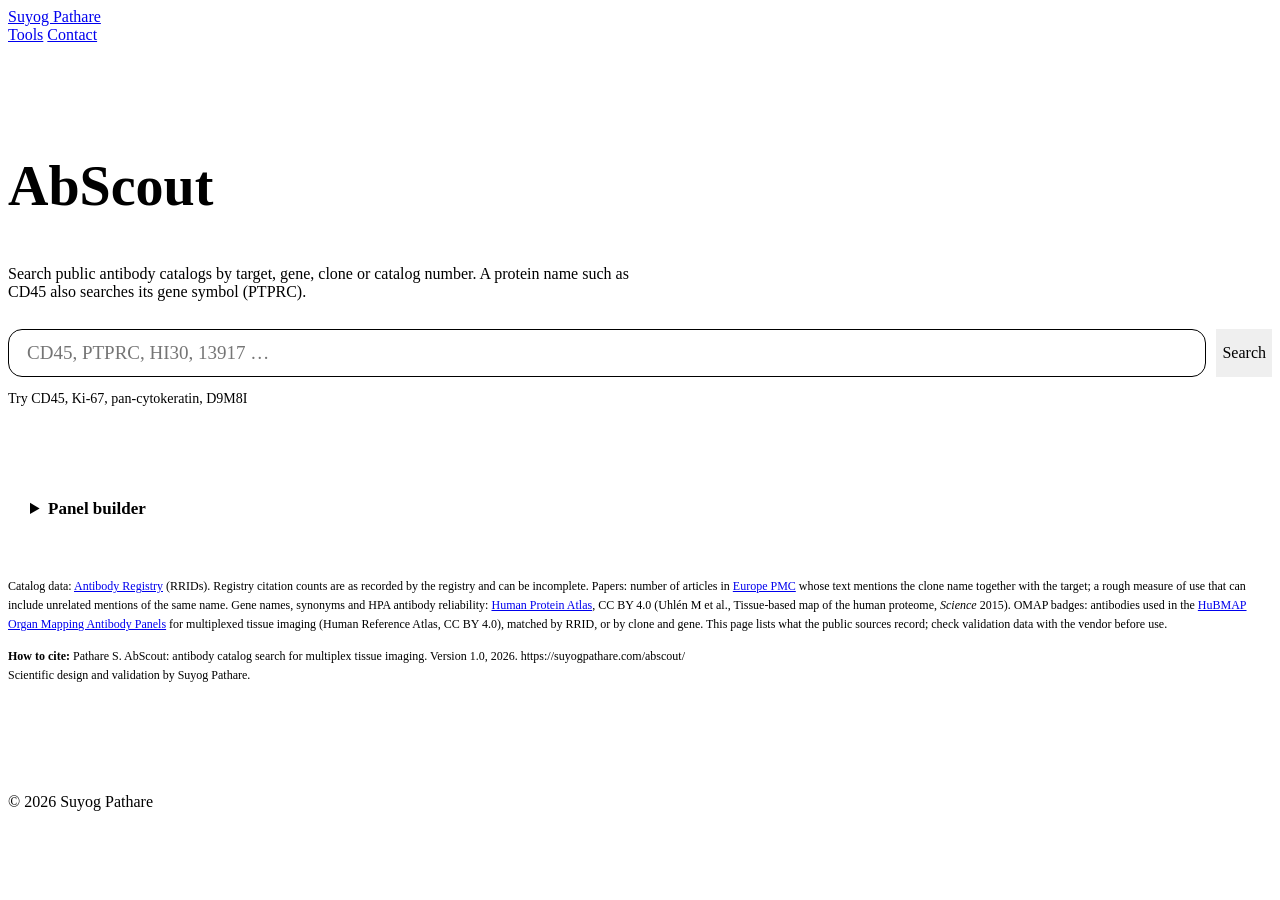
==== public/abscout/index.html @ bc4c22d1 "AbScout and PanelScout v1.0.0" ====
<!doctype html>
<html lang="en">
<head>
  <meta charset="utf-8">
  <meta name="viewport" content="width=device-width, initial-scale=1">
  <title>AbScout — Suyog Pathare</title>
  <meta name="description" content="Search public antibody catalogs by target, gene, clone or catalog number.">
  <link rel="icon" href="/favicon.svg" type="image/svg+xml">
  <link rel="preconnect" href="https://fonts.googleapis.com">
  <link rel="preconnect" href="https://fonts.gstatic.com" crossorigin>
  <link href="https://fonts.googleapis.com/css2?family=Inter:wght@400;500;600;700&display=swap" rel="stylesheet">
  <link rel="stylesheet" href="/style.css">
  <style>
    .ab-head { padding-top: 64px; padding-bottom: 28px; }
    .ab-head h1 { font-size: clamp(36px, 6vw, 56px); }
    .ab-head p { color: var(--muted); margin: 14px 0 0; max-width: 40em; }
    .search { display: flex; gap: 10px; margin-top: 28px; }
    .search input {
      flex: 1; min-width: 0; font: inherit; font-size: 19px; color: var(--text);
      background: var(--band); border: 1px solid transparent; border-radius: 14px; padding: 12px 18px;
    }
    .search input:focus { outline: none; border-color: var(--pill); background: var(--bg); }
    .search button { border: 0; cursor: pointer; font: inherit; }
    .examples { color: var(--muted); font-size: 14px; margin-top: 12px; }
    .examples button { border: 0; background: none; padding: 0; font: inherit; color: var(--link); cursor: pointer; }
    .examples button:hover { text-decoration: underline; }

    .ab-body { padding-top: 8px; padding-bottom: 96px; }
    .status { color: var(--muted); font-size: 15px; min-height: 22px; margin: 0 0 16px; }
    .status.err { color: #d70015; }
    .progress { height: 4px; background: var(--line); border-radius: 2px; overflow: hidden; margin: -6px 0 18px; }
    .progress[hidden] { display: none; }
    .progress .bar { height: 100%; width: 0; background: var(--link); border-radius: 2px; transition: width .3s ease; }
    .progress.busy .bar { width: 30%; animation: slide 1.2s ease-in-out infinite; }
    @keyframes slide { from { transform: translateX(-100%); } to { transform: translateX(340%); } }
    @media (prefers-reduced-motion: reduce) { .progress.busy .bar { animation: none; width: 100%; opacity: .4; } }
    .progress-note { color: var(--muted); font-size: 13px; margin: -12px 0 16px; }
    .progress-note[hidden] { display: none; }

    .gene { background: var(--band); border-radius: 18px; padding: 22px 26px; margin-bottom: 24px; }
    .gene h2 { font-size: 24px; margin: 0; }
    .gene .syn { color: var(--muted); font-size: 15px; margin: 4px 0 0; }
    .gene dl { display: grid; grid-template-columns: max-content 1fr; gap: 6px 18px; margin: 16px 0 0; font-size: 15px; }
    .gene dt { color: var(--muted); }
    .tissues { display: grid; grid-template-columns: 1fr 1fr; gap: 18px 28px; margin-top: 18px; font-size: 14px; }
    .tissues h3 { font-size: 13px; color: var(--muted); font-weight: 600; margin: 0 0 6px; }
    .trow { display: grid; grid-template-columns: 9.5em 1fr 4.5em; align-items: center; gap: 8px; margin: 3px 0; }
    .tbar { height: 6px; border-radius: 3px; background: var(--pill); opacity: .75; min-width: 2px; }
    .tval { text-align: right; color: var(--muted); font-variant-numeric: tabular-nums; }
    @media (max-width: 734px) { .tissues { grid-template-columns: 1fr; } }
    .gene dd { margin: 0; min-width: 0; overflow-wrap: anywhere; }
    .gene .link-chevron { font-size: 15px; white-space: normal; }

    .filters { display: flex; flex-wrap: wrap; gap: 10px 14px; align-items: center; margin-bottom: 14px; font-size: 14px; }
    .filters select { max-width: 100%; }
    #f-more { width: 220px; }
    .filters select, .filters input[type=text] {
      font: inherit; color: var(--text); background: var(--band); border: 1px solid var(--line);
      border-radius: 10px; padding: 7px 10px;
    }
    .filters label { display: inline-flex; align-items: center; gap: 6px; color: var(--muted); }
    .filters .spacer { flex: 1; }
    .linkbtn { border: 0; background: none; padding: 0; font: inherit; color: var(--link); cursor: pointer; }
    .linkbtn:hover { text-decoration: underline; }

    .tablewrap { overflow-x: auto; border-top: 1px solid var(--line); }
    table { width: 100%; border-collapse: collapse; font-size: 14px; }
    th, td { text-align: left; padding: 10px 12px 10px 0; border-bottom: 1px solid var(--line); vertical-align: top; }
    th { color: var(--muted); font-weight: 600; font-size: 12px; white-space: nowrap; }
    th button { border: 0; background: none; padding: 0; font: inherit; color: inherit; cursor: pointer; }
    th button[aria-sort]::after { content: " ↓"; }
    th button[aria-sort=ascending]::after { content: " ↑"; }
    td.num { text-align: right; padding-right: 20px; }
    th.num { text-align: right; padding-right: 20px; }
    .sub { color: var(--muted); font-size: 12px; display: block; margin-top: 2px; }
    .tag { display: inline-block; font-size: 11px; color: var(--muted); border: 1px solid var(--line); border-radius: 6px; padding: 0 5px; margin-left: 4px; }
    .more { margin-top: 18px; }
    .viewbar { display: flex; flex-wrap: wrap; align-items: center; gap: 10px 16px; margin-bottom: 14px; }
    .seg { display: inline-flex; background: var(--band); border-radius: 10px; padding: 3px; }
    .seg button { border: 0; background: none; font: inherit; font-size: 14px; color: var(--text); padding: 6px 14px; border-radius: 8px; cursor: pointer; }
    .seg button[aria-pressed=true] { background: var(--bg); box-shadow: 0 1px 3px rgba(0,0,0,.12); font-weight: 600; }
    .chip[hidden] { display: none; }
    .chip { font-size: 14px; background: var(--band); border-radius: 980px; padding: 5px 8px 5px 14px; display: inline-flex; gap: 8px; align-items: center; }
    .chip button { border: 0; background: var(--line); color: var(--text); width: 22px; height: 22px; border-radius: 50%; cursor: pointer; font-size: 14px; line-height: 1; }
    .clonebtn { border: 0; background: none; padding: 0; font: inherit; font-weight: 600; color: var(--link); cursor: pointer; text-align: left; }
    .clonebtn:hover { text-decoration: underline; }
    .sr-only { position: absolute; width: 1px; height: 1px; overflow: hidden; clip: rect(0 0 0 0); }
    .tag.omap { color: var(--pill); border-color: color-mix(in srgb, var(--pill) 45%, transparent); cursor: help; }
    .omaplist { margin: 16px 0 0; font-size: 14px; }
    .omaplist h3 { font-size: 13px; color: var(--muted); font-weight: 600; margin: 0 0 6px; }
    .omaplist li { margin: 3px 0; }
    .omaplist ul { margin: 0; padding-left: 18px; }
    .addbtn { border: 1px solid var(--line); background: var(--bg); color: var(--link); width: 26px; height: 26px; border-radius: 50%; cursor: pointer; font-size: 16px; line-height: 1; padding: 0; }
    .addbtn[aria-pressed=true] { background: var(--pill); border-color: var(--pill); color: #fff; }
    .panel { border: 1px solid var(--line); border-radius: 18px; padding: 18px 22px; margin-bottom: 24px; }
    .panel[hidden] { display: none; }
    .panel summary { cursor: pointer; font-weight: 600; font-size: 17px; }
    .panel .flags { margin: 14px 0 0; padding-left: 18px; font-size: 14px; }
    .panel .flags li { margin: 4px 0; }
    .panel .actions { display: flex; flex-wrap: wrap; gap: 8px 18px; margin-top: 14px; font-size: 14px; }
    .panel table { margin-top: 12px; }
    .note { color: var(--muted); font-size: 13px; margin: 12px 0 0; }
    .pb-row { display: flex; flex-wrap: wrap; align-items: center; gap: 10px 16px; margin-top: 14px; font-size: 14px; }
    .pb-row label { display: inline-flex; flex-wrap: wrap; align-items: center; gap: 6px 8px; color: var(--muted); }
    .pb-row select, .pb-row input[type=text], .pb-add textarea {
      font: inherit; color: var(--text); background: var(--band); border: 1px solid var(--line); border-radius: 10px; padding: 7px 10px; max-width: 100%;
    }
    .pb-row button.pill { border: 0; cursor: pointer; font: inherit; font-size: 14px; }
    .pb-add { margin-top: 16px; border-top: 1px solid var(--line); padding-top: 12px; }
    .pb-add > summary { cursor: pointer; font-weight: 600; font-size: 15px; }
    .pb-add textarea { display: block; width: 100%; box-sizing: border-box; min-height: 70px; margin-top: 10px; resize: vertical; }
    .pb-sug td, .pb-plan td { font-size: 13px; }
    .pb-sug select { font: inherit; font-size: 13px; max-width: 260px; color: var(--text); background: var(--band); border: 1px solid var(--line); border-radius: 8px; padding: 3px 6px; }
    .pb-plan h3 { font-size: 15px; margin: 22px 0 4px; }
    #pb-channels { width: 260px; }
    .warn { color: #b25000; }
    @media (prefers-color-scheme: dark) { .warn { color: #ff9f0a; } }
    .credits { color: var(--muted); font-size: 12px; margin-top: 40px; line-height: 1.6; }
    .credits.cite { margin-top: 12px; }
    @media (max-width: 734px) {
      .ab-head { padding-top: 40px; }
      .hide-sm { display: none; }
      td:first-child .sub { display: none; }
      td:first-child { min-width: 7em; }
    }
  </style>
</head>
<body>
  <header class="nav">
    <div class="nav-inner">
      <a class="brand" href="/">Suyog Pathare</a>
      <nav aria-label="Sections">
        <a href="/#tools">Tools</a>
        <a href="/#contact">Contact</a>
      </nav>
    </div>
  </header>

  <main>
    <section class="ab-head">
      <div class="wrap">
        <h1>AbScout</h1>
        <p>Search public antibody catalogs by target, gene, clone or catalog number. A protein name such as CD45 also searches its gene symbol (PTPRC).</p>
        <form class="search" role="search" id="form">
          <input id="q" name="q" type="search" placeholder="CD45, PTPRC, HI30, 13917 …" autocomplete="off" spellcheck="false" aria-label="Search antibodies">
          <button class="pill" type="submit">Search</button>
        </form>
        <p class="examples">Try
          <button type="button" data-q="CD45">CD45</button>,
          <button type="button" data-q="Ki-67">Ki-67</button>,
          <button type="button" data-q="pan-cytokeratin">pan-cytokeratin</button>,
          <button type="button" data-q="D9M8I">D9M8I</button>
        </p>
      </div>
    </section>

    <section class="ab-body">
      <div class="wrap">
        <p class="status" id="status" aria-live="polite"></p>
        <div class="progress" id="progress" hidden role="progressbar" aria-label="Loading results" aria-valuemin="0" aria-valuemax="100"><div class="bar" id="progress-bar"></div></div>
        <p class="progress-note" id="progress-note" hidden></p>
        <div id="gene"></div>
        <details class="panel" id="panel">
          <summary id="panel-title">Panel builder</summary>
          <div class="pb-row">
            <label>Platform
              <select id="pb-platform">
                <option value="indirect">Immunofluorescence, primary + secondary antibodies</option>
                <option value="cyclic">Cyclic immunofluorescence, direct conjugates (e.g. CyCIF)</option>
                <option value="phenocycler">PhenoCycler (DNA-barcoded antibodies)</option>
                <option value="metal">Imaging mass cytometry or MIBI (metal-tagged)</option>
              </select>
            </label>
            <label>Tissue species
              <select id="pb-species"><option>Human</option><option>Mouse</option><option>Rat</option></select>
            </label>
          </div>
          <details class="pb-add" id="pb-add">
            <summary>Add targets from a list</summary>
            <p class="note" style="margin-top:8px">One antibody is suggested per target: catalog entries used in a HuBMAP OMAP panel first, then the format that suits the platform, then the most citations. Up to 25 targets.</p>
            <textarea id="pb-list" spellcheck="false" placeholder="CD3E, CD8A, PD-L1, FOXP3 …"></textarea>
            <div class="pb-row"><button class="pill" type="button" id="pb-suggest">Suggest antibodies</button><span class="note" id="pb-status" style="margin:0"></span></div>
            <div id="pb-suggestions"></div>
          </details>
          <div id="pb-body">
          <div class="tablewrap">
            <table>
              <thead><tr><th>Target</th><th>Clone</th><th>Vendor · catalog</th><th>Host</th><th>Conjugate</th><th>RRID</th><th></th></tr></thead>
              <tbody id="panel-rows"></tbody>
            </table>
          </div>
          <ul class="flags" id="panel-flags"></ul>
          <div id="pb-plan"></div>
          <div class="actions">
            <button class="linkbtn" type="button" id="panel-csv">Download panel CSV</button>
            <button class="linkbtn" type="button" id="panel-clear">Clear panel</button>
          </div>
          </div>
          <p class="note">Checks list what the catalog records say (host, conjugate, target, status) and what the chosen platform usually needs. They are prompts for review, not a judgement of whether a panel will work. The panel is saved in this browser only.</p>
        </details>

        <div id="results" hidden>
          <div class="viewbar">
            <div class="seg" role="group" aria-label="View">
              <button type="button" data-view="clones" aria-pressed="true">By clone</button>
              <button type="button" data-view="products" aria-pressed="false">All products</button>
            </div>
            <span class="chip" id="clone-chip" hidden><span id="clone-chip-text"></span><button type="button" id="clone-clear" aria-label="Show all clones">×</button></span>
          </div>
          <div class="filters">
            <select id="f-clonality" aria-label="Clonality"></select>
            <select id="f-host" aria-label="Host species"></select>
            <select id="f-react" aria-label="Species reactivity"></select>
            <select id="f-conj" aria-label="Conjugate">
              <option value="">Any conjugate</option>
              <option value="unconj">Unconjugated only</option>
              <option value="conj">Conjugated only</option>
            </select>
            <input id="f-text" type="text" placeholder="Filter vendor, clone, conjugate…" aria-label="Filter results">
            <label><input id="f-disc" type="checkbox"> Hide discontinued</label>
            <label title="Antibodies used in HuBMAP Organ Mapping Antibody Panels for multiplexed tissue imaging"><input id="f-omap" type="checkbox"> In OMAP panels</label>
            <select id="f-more" aria-label="Load every product from one vendor" hidden></select>
            <span class="spacer"></span>
            <button class="linkbtn" type="button" id="csv">Download CSV</button>
          </div>
          <div id="clones-view">
            <div class="tablewrap">
              <table>
                <thead>
                  <tr>
                    <th><button type="button" data-gsort="clone">Clone</button></th>
                    <th class="hide-sm">Target</th>
                    <th><button type="button" data-gsort="n">Products</button></th>
                    <th class="hide-sm">Host</th>
                    <th class="hide-sm">Conjugates</th>
                    <th class="num"><button type="button" data-gsort="citations" aria-sort="descending">Registry citations</button></th>
                    <th class="num"><button type="button" data-gsort="papers">Papers</button></th>
                  </tr>
                </thead>
                <tbody id="grows"></tbody>
              </table>
            </div>
            <p class="more"><button class="linkbtn" type="button" id="gmore" hidden>Show more</button></p>
            <p class="note" id="gnote"></p>
          </div>
          <div id="products-view" hidden>
          <div class="tablewrap">
            <table>
              <thead>
                <tr>
                  <th><span class="sr-only">Add</span></th>
                  <th><button type="button" data-sort="target">Target</button></th>
                  <th><button type="button" data-sort="vendor">Vendor · catalog</button></th>
                  <th><button type="button" data-sort="clone">Clone</button></th>
                  <th class="hide-sm"><button type="button" data-sort="host">Host</button></th>
                  <th class="hide-sm"><button type="button" data-sort="conjugate">Conjugate</button></th>
                  <th class="num"><button type="button" data-sort="citations" aria-sort="descending">Citations</button></th>
                  <th class="hide-sm">RRID</th>
                </tr>
              </thead>
              <tbody id="rows"></tbody>
            </table>
          </div>
          <p class="more"><button class="linkbtn" type="button" id="more" hidden>Show more</button></p>
          </div>
        </div>

        <p class="credits">
          Catalog data: <a href="https://www.antibodyregistry.org">Antibody Registry</a> (RRIDs). Registry citation counts are as recorded by the registry and can be incomplete.
          Papers: number of articles in <a href="https://europepmc.org">Europe PMC</a> whose text mentions the clone name together with the target; a rough measure of use that can include unrelated mentions of the same name.
          Gene names, synonyms and HPA antibody reliability: <a href="https://www.proteinatlas.org">Human Protein Atlas</a>, CC BY 4.0
          (Uhlén M et al., Tissue-based map of the human proteome, <i>Science</i> 2015).
          OMAP badges: antibodies used in the <a href="https://humanatlas.io/omap">HuBMAP Organ Mapping Antibody Panels</a> for multiplexed tissue imaging (Human Reference Atlas, CC BY 4.0), matched by RRID, or by clone and gene.
          This page lists what the public sources record; check validation data with the vendor before use.
        </p>
        <p class="credits cite"><b>How to cite:</b> Pathare S. AbScout: antibody catalog search for multiplex tissue imaging. Version 1.0, 2026. https://suyogpathare.com/abscout/<span class="doi"></span><br>Scientific design and validation by Suyog Pathare.</p>
      </div>
    </section>
  </main>

  <footer>
    <div class="wrap">© <span id="yr"></span> Suyog Pathare</div>
  </footer>

  <script>
  (() => {
    const $ = (id) => document.getElementById(id);
    const PAGE = 100;
    const GPAGE = 50;
    let data = null, shown = PAGE, sortKey = "citations", sortDir = -1;
    let view = "clones", cloneFilter = null, gShown = GPAGE, gSortKey = "citations", gSortDir = -1;
    let omap = null, omapByGene = new Map(), omapClones = new Set();
    const omapReady = fetch("/data/omap.json").then((r) => r.json()).then((j) => {
      omap = j;
      for (const [rrid, list] of Object.entries(j.antibodies)) {
        for (const x of list) {
          if (!x.gene) continue;
          if (!omapByGene.has(x.gene)) omapByGene.set(x.gene, []);
          omapByGene.get(x.gene).push({ ...x, rrid });
        }
      }
    }).catch(() => {});
    const panelText = (ps) => [...new Set(ps)].map((p) => { const x = omap.panels[p]; return `${x.id} ${x.tissue} (${x.method}${x.preservation ? ", " + x.preservation : ""})`; }).join("; ");
    const normClone = (c) => cloneKey({ clone: c });
    function omapPanelsForItem(i) {
      if (!omap) return [];
      const ps = (omap.antibodies[i.rrid] || []).map((x) => x.p);
      if (data.gene && omapClones.has(cloneKey(i))) {
        for (const x of omapByGene.get(data.gene.symbol) || []) if (normClone(x.clone) === cloneKey(i)) ps.push(x.p);
      }
      return [...new Set(ps)];
    }
    const omapTag = (ps) => ps.length ? `<span class="tag omap" title="Used in ${esc(panelText(ps))}">OMAP${ps.length > 1 ? " ×" + ps.length : ""}</span>` : "";
    // Panel: saved per browser; failures (private mode) just mean it is not remembered.
    const PANEL_KEY = "antibody-panel-v1";
    let panel = [];
    try { panel = JSON.parse(localStorage.getItem(PANEL_KEY) || "[]"); } catch { panel = []; }
    if (!Array.isArray(panel)) panel = [];
    panel.forEach((x) => { x.conjugate = String(x.conjugate || "").split(";").pop().trim(); });
    const savePanel = () => { try { localStorage.setItem(PANEL_KEY, JSON.stringify(panel)); } catch {} };
    const inPanel = (rrid) => panel.some((x) => x.rrid === rrid);
    // Tissue RNA (HPA nTPM) kept with each entry so the channel plan works offline later.
    const rnaMap = (g) => g && g.tissue_rna && g.tissue_rna.length ? Object.fromEntries(g.tissue_rna.map((t) => [t.tissue, t.ntpm])) : null;
    function panelEntry(i, gene) {
      return { rrid: i.rrid, target: i.target, gene: gene ? gene.symbol : "", clone: i.clone, clonality: i.clonality,
        vendor: i.vendor, catalog: i.catalog, host: i.host, conjugate: i.conjugate, discontinued: i.discontinued,
        product_url: i.product_url || null, rna: rnaMap(gene) };
    }
    function togglePanel(rrid) {
      if (inPanel(rrid)) panel = panel.filter((x) => x.rrid !== rrid);
      else {
        const i = data.items.find((x) => x.rrid === rrid);
        if (!i) return;
        panel.push(panelEntry(i, data.gene));
      }
      savePanel(); renderPanel(); render();
    }
    const label = (x) => x.gene || short(x.target, 24);
    const isMetal = (c) => /^\d{2,3}\s*[A-Z][a-z]?$|^[A-Z][a-z]?\s*\d{2,3}$|lanthanide|maxpar|\b(La|Pr|Nd|Sm|Eu|Gd|Tb|Dy|Ho|Er|Tm|Yb|Lu|Pt)\s*1\d\d\b/i.test(c || "");
    const isBarcode = (c) => /barcode|codex|oligo|\bdna\b|\bbx\d/i.test(c || "");
    const isFluor = (c) => !isUnconj(c) && !isMetal(c) && !isBarcode(c) && !/biotin|hrp|peroxidase|alkaline|\bap\b|gold|agarose|magnetic|bead|purified|carrier|azide|bsa/i.test(c || "");
    function panelFlags() {
      const f = [];
      const plat = platform();
      const unconj = panel.filter((x) => isUnconj(x.conjugate));
      if (plat === "indirect") {
        const byHost = {};
        unconj.forEach((x) => { const h = x.host || "Unknown host"; (byHost[h] ||= []).push(x); });
        for (const [h, xs] of Object.entries(byHost)) {
          if (xs.length > 1) f.push(`${xs.length} unconjugated ${h.toLowerCase()} primaries (${xs.map(label).join(", ")}): one anti-${h.toLowerCase()} secondary would detect all of them. Options include direct conjugates, isotype-specific secondaries, or sequential staining with blocking. The channel plan below keeps them in separate rounds.`);
        }
      }
      if (plat === "cyclic" && unconj.length) f.push(`Unconjugated: ${unconj.map(label).join(", ")}. Cyclic workflows usually need a direct conjugate, an in-house conjugation, or a secondary in a dedicated cycle.`);
      if (plat === "phenocycler" || plat === "metal") {
        const what = plat === "metal" ? "metal" : "DNA barcode";
        const conj = panel.filter((x) => !isUnconj(x.conjugate) && !(plat === "metal" && isMetal(x.conjugate)) && !(plat === "phenocycler" && isBarcode(x.conjugate)));
        if (conj.length) f.push(`Already conjugated (${conj.map((x) => `${label(x)}: ${x.conjugate}`).join("; ")}). Custom ${what} conjugation normally starts from an unconjugated antibody; look for the unconjugated version of the same clone.`);
        if (unconj.length) f.push(`For ${what} conjugation, check that ${unconj.length === 1 ? "this antibody is" : "these antibodies are"} sold carrier-free (no BSA, gelatin or azide), or plan a clean-up step: ${unconj.map(label).join(", ")}. The registry does not record buffer formulation.`);
      }
      const poly = panel.filter((x) => /polyclonal/i.test(x.clonality));
      if (poly.length && plat !== "indirect") f.push(`Polyclonal: ${poly.map(label).join(", ")}. Lot-to-lot variation matters more when an antibody is conjugated and validated once for a long-running panel.`);
      const byConj = {};
      panel.filter((x) => !isUnconj(x.conjugate)).forEach((x) => { const c = x.conjugate.trim(); (byConj[c] ||= []).push(x); });
      for (const [c, xs] of Object.entries(byConj)) {
        if (xs.length > 1) f.push(plat === "cyclic"
          ? `${c} is on ${xs.length} antibodies (${xs.map(label).join(", ")}); the channel plan puts them in different cycles.`
          : `${c} is on ${xs.length} antibodies (${xs.map(label).join(", ")}); they need separating by cycle or channel.`);
      }
      const byTarget = {};
      panel.forEach((x) => { const t = (x.gene || x.target).toUpperCase(); (byTarget[t] ||= []).push(x); });
      for (const [t, xs] of Object.entries(byTarget)) if (xs.length > 1) f.push(`${t} appears ${xs.length} times (clones: ${xs.map((x) => x.clone || "none listed").join(", ")}).`);
      panel.filter((x) => x.discontinued).forEach((x) => f.push(`${x.vendor} ${x.catalog} is marked discontinued in the registry.`));
      const unknownHost = panel.filter((x) => !x.host);
      if (unknownHost.length) f.push(`Host species not recorded for ${unknownHost.map((x) => `${x.vendor} ${x.catalog}`).join(", ")}; check the datasheet.`);
      return f;
    }
    // Vendor product page when the registry has one; otherwise a web search for
    // vendor + catalog number, which normally lands on the order page first.
    function orderUrl(x) {
      if (x.product_url) return x.product_url;
      if (!x.catalog) return null;
      return `https://www.google.com/search?q=${encodeURIComponent(`${x.vendor} "${x.catalog}"`)}`;
    }
    function orderLink(x, text) {
      const u = orderUrl(x);
      if (!u || !text) return text || "—";
      const how = x.product_url ? "Open the vendor product page" : `Search for ${x.vendor} ${x.catalog}`;
      return `<a href="${esc(u)}" target="_blank" rel="noopener" title="${esc(how)}">${text}</a>`;
    }
    // Links to other sites open in a new tab so the current search stays put.
    document.addEventListener("click", (e) => {
      const a = e.target.closest("a[href]");
      if (a && a.host && a.host !== location.host) { a.target = "_blank"; a.rel = "noopener"; }
    });
    function renderPanel() {
      $("pb-body").hidden = !panel.length;
      $("panel-title").textContent = panel.length ? `Panel builder · ${panel.length} antibod${panel.length === 1 ? "y" : "ies"}` : "Panel builder";
      if (!panel.length) { $("pb-plan").innerHTML = ""; return; }
      $("panel-rows").innerHTML = panel.map((x) => `<tr>
          <td>${esc(x.gene || short(x.target, 30))}</td>
          <td>${orderLink(x, esc(x.clone))}<span class="sub">${esc(x.clonality)}</span></td>
          <td>${orderLink(x, esc(x.vendor))}<span class="sub">${esc(x.catalog)}</span></td>
          <td>${esc(x.host) || "—"}</td>
          <td>${esc(x.conjugate) || "—"}</td>
          <td><a href="https://www.antibodyregistry.org/${esc(x.rrid)}">${esc(x.rrid)}</a></td>
          <td><button class="linkbtn" type="button" data-remove="${esc(x.rrid)}">Remove</button></td>
        </tr>`).join("");
      const f = panelFlags();
      $("panel-flags").innerHTML = f.length ? f.map((x) => `<li>${esc(x)}</li>`).join("") : "<li>No host, conjugate or duplicate-target overlaps recorded.</li>";
      renderPlan();
    }

    // ---------- Platform, channel plan, suggestions ----------
    const PB_KEY = "abscout-builder-v1";
    let pb = { platform: "indirect", species: "Human", channels: "AF647, AF555, AF488, AF750", tissue: "" };
    try { pb = { ...pb, ...JSON.parse(localStorage.getItem(PB_KEY) || "{}") }; } catch {}
    if (!["indirect", "cyclic", "phenocycler", "metal"].includes(pb.platform)) pb.platform = "indirect";
    if (!["Human", "Mouse", "Rat"].includes(pb.species)) pb.species = "Human";
    if (typeof pb.channels !== "string" || !pb.channels.trim()) pb.channels = "AF647, AF555, AF488, AF750";
    const savePb = () => { try { localStorage.setItem(PB_KEY, JSON.stringify(pb)); } catch {} };
    const platform = () => pb.platform;
    let lastPlan = new Map(); // rrid -> {round, channel}

    async function fillMissingRna() {
      const need = panel.filter((x) => x.gene && !x.rna && !x.rnaTried && !x.rnaFrom);
      if (!need.length) return false;
      await Promise.all(need.map(async (x) => {
        x.rnaTried = true;
        try { const r = await fetch(`/api/gene?q=${encodeURIComponent(x.gene)}`); if (r.ok) x.rna = rnaMap((await r.json()).gene); } catch {}
      }));
      savePanel();
      return true;
    }

    function renderPlan() {
      const el = $("pb-plan");
      lastPlan = new Map();
      const plat = platform();
      if (plat === "phenocycler" || plat === "metal") {
        el.innerHTML = `<p class="note">Channel planning here covers fluorescence platforms. For ${plat === "metal" ? "metal-tagged panels, pair low-abundance targets with the isotopes your instrument detects most sensitively" : "PhenoCycler, the reporter for each barcode is chosen per cycle in the instrument software"}.</p>`;
        return;
      }
      fillMissingRna().then((changed) => { if (changed) renderPlan(); });
      const tissues = [...new Set(panel.flatMap((x) => x.rna ? Object.keys(x.rna) : []))].sort();
      if (pb.tissue && !tissues.includes(pb.tissue)) pb.tissue = "";
      const channels = pb.channels.split(/[,;]+/).map((c) => c.trim()).filter(Boolean);
      const lvl = (x) => (pb.tissue && x.rna && x.rna[pb.tissue] !== undefined ? x.rna[pb.tissue] : null);
      // Lowest RNA first; entries with no expression value go last.
      const order = [...panel].sort((a, b) => {
        const la = lvl(a), lb = lvl(b);
        if (la === null && lb === null) return 0;
        if (la === null) return 1;
        if (lb === null) return -1;
        return la - lb;
      });
      let rows = [], warn = [];
      if (plat === "indirect" && channels.length) {
        const rounds = [];
        for (const x of order) {
          const host = isUnconj(x.conjugate) ? (x.host || "?") : null;
          let r = rounds.find((rd) => rd.items.length < channels.length && (!host || !rd.hosts.has(host)));
          if (!r) { r = { items: [], hosts: new Set() }; rounds.push(r); }
          r.items.push(x); if (host) r.hosts.add(host);
        }
        rounds.forEach((rd, ri) => rd.items.forEach((x, ci) => {
          const conj = !isUnconj(x.conjugate);
          rows.push({ x, round: ri + 1, channel: conj ? `${x.conjugate} (direct)` : `anti-${(x.host || "host").toLowerCase()} ${channels[ci]}` });
          lastPlan.set(x.rrid, { round: ri + 1, channel: conj ? x.conjugate : channels[ci] });
          if (conj) warn.push(`${label(x)} is directly conjugated (${x.conjugate}); check that this does not clash with ${channels[ci]} in round ${ri + 1}.`);
        }));
      } else if (plat === "cyclic") {
        const cycles = [];
        for (const x of order) {
          const c = isUnconj(x.conjugate) ? "unconjugated" : x.conjugate.trim();
          let cy = cycles.find((k) => !k.has(c) && k.size < Math.max(channels.length, 1));
          if (!cy) { cy = new Set(); cycles.push(cy); }
          cy.add(c);
          rows.push({ x, round: cycles.indexOf(cy) + 1, channel: c });
          lastPlan.set(x.rrid, { round: cycles.indexOf(cy) + 1, channel: c });
        }
        if (pb.tissue) {
          const norm = (v) => v.toLowerCase().replace(/alexa\s*fluor|alexa/g, "af").replace(/[^a-z0-9]/g, "");
          const rank = (c) => { const i = channels.findIndex((ch) => norm(c).includes(norm(ch))); return i < 0 ? null : i; };
          const known = order.filter((x) => lvl(x) !== null && isFluor(x.conjugate) && rank(x.conjugate) !== null);
          const half = Math.ceil(known.length / 2);
          known.slice(0, half).forEach((x) => {
            const r = rank(x.conjugate);
            if (channels.length > 1 && r >= Math.ceil(channels.length / 2)) warn.push(`${label(x)} has among the lowest RNA in ${pb.tissue} but is on ${x.conjugate}, one of your dimmer channels; a brighter conjugate of the same clone may help.`);
          });
        }
      }
      const tOpts = tissues.map((t) => `<option value="${esc(t)}"${t === pb.tissue ? " selected" : ""}>${esc(t)}</option>`).join("");
      el.innerHTML = `<div class="pb-plan">
        <h3>${plat === "cyclic" ? "Cycle plan" : "Channel plan"}</h3>
        <p class="note" style="margin-top:0">${plat === "cyclic"
          ? "Antibodies are grouped so no two in one cycle share a fluorophore, lowest-expressed targets first. Pick a tissue to check that low-expressed targets sit on bright channels."
          : "Targets with the lowest RNA in the chosen tissue get the brightest channels; unconjugated primaries that share a host species go in different rounds."}</p>
        <div class="pb-row" style="margin-top:6px">
          <label>Tissue <select id="pb-tissue"><option value="">Choose a tissue</option>${tOpts}</select></label>
          <label>Channels, brightest first <input type="text" id="pb-channels" value="${esc(pb.channels)}" spellcheck="false"></label>
        </div>
        <p class="note" style="margin-top:6px">The channel order is an example; edit it to match your microscope, filters and dyes.</p>
        <div class="tablewrap"><table>
          <thead><tr><th>${plat === "cyclic" ? "Cycle" : "Round"}</th><th>Channel</th><th>Target</th><th class="num">RNA in ${esc(pb.tissue || "tissue")} (nTPM)</th></tr></thead>
          <tbody>${rows.sort((a, b) => a.round - b.round).map((r) => `<tr><td>${r.round}</td><td>${esc(r.channel)}</td><td>${esc(label(r.x))}</td><td class="num">${lvl(r.x) === null ? "—" : lvl(r.x).toLocaleString(undefined, { maximumFractionDigits: 1 })}${r.x.rnaFrom ? `<span class="sub">from ${esc(r.x.rnaFrom)}</span>` : ""}</td></tr>`).join("")}</tbody>
        </table></div>
        ${warn.length ? `<ul class="flags">${warn.map((w) => `<li class="warn">${esc(w)}</li>`).join("")}</ul>` : ""}
        <p class="note">Expression is normal-tissue RNA from the Human Protein Atlas consensus data. RNA is a rough guide to protein abundance and says nothing about disease tissue; titrate each antibody before fixing the plan.</p>
      </div>`;
    }

    // Suggest one catalog entry per target.
    // Dyes made for tissue imaging vs. ones designed for flow cytometry (tandems, Brilliant Violet/UV, PE, APC, PerCP).
    const FLOW_DYE = /\b(pe|apc|percp|bv\d|buv\d|bb\d|spark|pacific|super\s*bright|cyanine|cy[57]\b|pe[-_ ]?cy|apc[-_ ]?cy|fire|vio)/i;
    const IMAGING_DYE = /alexa|\baf\s?\d{3}|efluor|\bcf\s?\d{3}|atto|dylight|ifluor|janelia|\bcy[35]\b|fitc|opal|rhodamine|texas red/i;
    function fit(i, plat) {
      const c = i.conjugate;
      if (plat === "cyclic") return isFluor(c) ? (IMAGING_DYE.test(c) && !/pe[-_ ]|apc[-_ ]|tandem/i.test(c) ? 3 : FLOW_DYE.test(c) ? 0.5 : 2) : isUnconj(c) ? 1 : 0;
      if (plat === "metal") return isUnconj(c) ? 2 : isMetal(c) ? 2 : 0;
      if (plat === "phenocycler") return isBarcode(c) ? 3 : isUnconj(c) ? 2 : 0;
      return isUnconj(c) ? 2 : plat === "indirect" && isFluor(c) ? 1 : 0;
    }
    const KIT = /\bkit\b|morpholog|\bpanel\b|bundle|starter|sampler|isotype control/i;
    function reactFit(i, sp) {
      const r = (i.reactivity || []).map((x) => x.toLowerCase());
      if (!r.length) return 1; // not recorded
      return r.some((x) => x.includes(sp.toLowerCase())) ? 2 : 0;
    }
    function rankCandidates(items, gene, plat) {
      const sp = pb.species || "Human";
      const omapC = new Set(gene ? (omapByGene.get(gene.symbol) || []).map((x) => normClone(x.clone)).filter(Boolean) : []);
      const omapUse = (i) => (omap && omap.antibodies[i.rrid]) || (cloneKey(i) && omapC.has(cloneKey(i))) ? 1 : 0;
      const mono = (i) => (/monoclonal|recombinant/i.test(i.clonality) ? 1 : 0);
      return items.filter((i) => !i.discontinued && fit(i, plat) > 0 && reactFit(i, sp) > 0 && !KIT.test(`${i.name} ${i.target}`))
        .map((i) => ({ i, omap: sp === "Human" ? omapUse(i) : 0, react: reactFit(i, sp), fit: fit(i, plat), mono: mono(i) }))
        .sort((a, b) => b.fit - a.fit || b.omap - a.omap || (b.i.citations * b.react) - (a.i.citations * a.react) || b.mono - a.mono);
    }
    function why(c, plat) {
      const bits = [];
      if (c.omap) bits.push("used in a HuBMAP OMAP panel");
      bits.push(c.react === 2 ? `${pb.species} reactivity recorded` : "reactivity not recorded; check the datasheet");
      bits.push(`${c.i.citations.toLocaleString()} registry citation${c.i.citations === 1 ? "" : "s"}`);
      bits.push(isUnconj(c.i.conjugate) ? "unconjugated" : c.i.conjugate);
      if (FLOW_DYE.test(c.i.conjugate || "") && !IMAGING_DYE.test(c.i.conjugate || "")) bits.push("dye designed for flow cytometry; check it survives your imaging and bleaching steps");
      if (c.i.clonality) bits.push(c.i.clonality);
      return bits.join(" · ");
    }
    let suggestions = [];
    async function suggest() {
      const raw = $("pb-list").value.replace(/[\u2010-\u2015\u2212]/g, "-");
      const targets = [...new Set(raw.split(/[\s,;]+/).map((t) => t.trim()).filter(Boolean))].slice(0, 25);
      const QUERY = { PANCK: "pan-cytokeratin", "PAN-CK": "pan-cytokeratin", PANCYTOKERATIN: "pan-cytokeratin", ASMA: "ACTA2", SMA: "ACTA2", ECAD: "CDH1", "E-CADHERIN": "CDH1", PD1: "PDCD1", "PD-1": "PDCD1", CD3: "CD3", CD3E: "CD3" };
      // Gene record to use for expression when the search term is not itself a gene symbol.
      const GENE_FOR = { CD3: "CD3E", PANCK: "KRT8", "PAN-CK": "KRT8", PANCYTOKERATIN: "KRT8" };
      if (!targets.length) { $("pb-status").textContent = "Enter at least one target."; return; }
      const plat = platform();
      await omapReady;
      suggestions = targets.map((t) => ({ t, state: "loading" }));
      drawSuggestions();
      let done = 0;
      const hostsUsed = new Set(panel.filter((x) => isUnconj(x.conjugate)).map((x) => x.host));
      const fluorsUsed = new Set(panel.filter((x) => isFluor(x.conjugate)).map((x) => x.conjugate));
      await pool(suggestions, 2, async (sg) => {
        try {
          const r = await fetch(`/api/antibodies?q=${encodeURIComponent(QUERY[sg.t.toUpperCase()] || sg.t)}&species=${encodeURIComponent(pb.species || "Human")}`);
          const j = await r.json();
          if (!r.ok) throw new Error(j.error || "failed");
          sg.gene = j.gene;
          const gf = GENE_FOR[sg.t.toUpperCase()] || (j.gene ? null : sg.t);
          if (!sg.gene && gf) {
            try { const g = await fetch(`/api/gene?q=${encodeURIComponent(gf)}`); if (g.ok) sg.gene = (await g.json()).gene; } catch {}
            if (sg.gene && GENE_FOR[sg.t.toUpperCase()]) sg.proxy = true; // expression borrowed from a representative gene
          }
          sg.cands = rankCandidates(j.items || [], sg.gene, plat).slice(0, 8);
          sg.pick = 0;
          // Indirect IF: prefer a different host species when a close alternative exists.
          if (plat === "indirect" && sg.cands.length > 1) {
            const top = sg.cands[0];
            const alt = sg.cands.findIndex((c) => isUnconj(c.i.conjugate) && !hostsUsed.has(c.i.host) && c.omap >= top.omap && c.i.citations >= top.i.citations * 0.25);
            if (alt > 0 && hostsUsed.has(top.i.host)) { sg.pick = alt; sg.note = `chosen over the most cited (${top.i.host}) to avoid a shared host species`; }
          }
          // Cyclic IF: prefer a fluorophore not already used when a comparable option exists.
          if (plat === "cyclic" && sg.cands.length > 1) {
            const top = sg.cands[0];
            if (fluorsUsed.has(top.i.conjugate)) {
              const alt = sg.cands.findIndex((c) => c.fit === top.fit && c.omap >= top.omap && !fluorsUsed.has(c.i.conjugate) && c.i.citations >= top.i.citations * 0.25);
              if (alt > 0) { sg.pick = alt; sg.note = `chosen over ${top.i.conjugate}, which another target already uses`; }
            }
          }
          const chosen = sg.cands[sg.pick];
          if (chosen && isUnconj(chosen.i.conjugate)) hostsUsed.add(chosen.i.host);
          if (chosen && isFluor(chosen.i.conjugate)) fluorsUsed.add(chosen.i.conjugate);
          sg.state = sg.cands.length ? "ok" : "none";
        } catch { sg.state = "error"; }
        done++;
        $("pb-status").textContent = `Searching the registry: ${done} of ${suggestions.length}`;
        drawSuggestions();
      });
      $("pb-status").textContent = `${suggestions.filter((s) => s.state === "ok").length} of ${suggestions.length} targets have a suggestion.`;
    }
    async function pool(list, n, fn) {
      let k = 0;
      await Promise.all(Array.from({ length: Math.min(n, list.length) }, async () => { while (k < list.length) await fn(list[k++]); }));
    }
    function drawSuggestions() {
      const plat = platform();
      const ok = suggestions.filter((s) => s.state === "ok");
      $("pb-suggestions").innerHTML = !suggestions.length ? "" : `<div class="tablewrap"><table class="pb-sug">
        <thead><tr><th>Target</th><th>Suggested antibody</th><th>Why</th><th></th></tr></thead>
        <tbody>${suggestions.map((sg, k) => {
          if (sg.state === "loading") return `<tr><td>${esc(sg.t)}</td><td colspan="3" class="sub">Searching…</td></tr>`;
          if (sg.state === "error") return `<tr><td>${esc(sg.t)}</td><td colspan="3" class="sub">The registry did not answer; try again.</td></tr>`;
          if (sg.state === "none") return `<tr><td>${esc(sg.t)}</td><td colspan="3" class="sub">No current catalog entry in a suitable format${plat === "cyclic" ? " (fluorophore-conjugated or unconjugated)" : ""}.</td></tr>`;
          const c = sg.cands[sg.pick];
          const added = inPanel(c.i.rrid);
          const opts = sg.cands.map((x, n) => `<option value="${n}"${n === sg.pick ? " selected" : ""}>${esc(`${x.i.clone || "no clone"} · ${x.i.vendor} ${x.i.catalog}`)}</option>`).join("");
          return `<tr>
            <td>${esc(sg.gene ? sg.gene.symbol : sg.t)}${sg.gene && sg.gene.symbol.toUpperCase() !== sg.t.toUpperCase() ? `<span class="sub">${esc(sg.t)}</span>` : ""}</td>
            <td><select data-sg="${k}" aria-label="Antibody for ${esc(sg.t)}">${opts}</select><span class="sub">${esc(c.i.host || "host not recorded")} · ${orderLink(c.i, "order page")} · <a href="?q=${encodeURIComponent(sg.gene ? sg.gene.symbol : sg.t)}">all options</a></span></td>
            <td>${esc(why(c, plat))}${sg.note && sg.pick === sg.cands.findIndex((x) => x === c) ? `<span class="sub">${esc(sg.note)}</span>` : ""}</td>
            <td><button class="linkbtn" type="button" data-sgadd="${k}">${added ? "Added" : "Add"}</button></td>
          </tr>`;
        }).join("")}</tbody></table></div>
        ${ok.length > 1 ? `<div class="pb-row"><button class="linkbtn" type="button" id="pb-addall">Add all ${ok.length} to the panel</button></div>` : ""}`;
    }
    function addSuggestion(k) {
      const sg = suggestions[k];
      if (!sg || sg.state !== "ok") return;
      const c = sg.cands[sg.pick];
      if (inPanel(c.i.rrid)) return;
      const e = panelEntry(c.i, sg.gene);
      if (sg.proxy) { e.rnaFrom = e.gene; e.gene = sg.t; }
      panel.push(e);
    }
    function panelCsv() {
      const cols = ["gene", "target", "clone", "clonality", "vendor", "catalog", "host", "conjugate", "rrid", "discontinued", "round", "channel"];
      const q = (v) => `"${String(v ?? "").replace(/"/g, '""')}"`;
      const lines = [`# platform: ${platform()}${pb.tissue ? `; tissue for channel plan: ${pb.tissue}` : ""}`, cols.join(",")]
        .concat(panel.map((x) => { const pl = lastPlan.get(x.rrid) || {}; return cols.map((c) => q(c === "round" ? pl.round : c === "channel" ? pl.channel : x[c])).join(","); }));
      const a = document.createElement("a");
      a.href = URL.createObjectURL(new Blob([lines.join("\n")], { type: "text/csv" }));
      a.download = "antibody-panel.csv";
      a.click();
      URL.revokeObjectURL(a.href);
    }
    const papers = new Map(); // "CLONE|targets" -> {count, url} | "loading" | null

    $("yr").textContent = new Date().getFullYear();

    const esc = (s) => String(s ?? "").replace(/[&<>"']/g, (c) => ({ "&": "&amp;", "<": "&lt;", ">": "&gt;", '"': "&quot;", "'": "&#39;" }[c]));
    const short = (s, n) => (s.length > n ? s.slice(0, n - 1).trimEnd() + "…" : s);
    const isUnconj = (c) => !c || /^unconjugated$/i.test(c.trim()) || /^none$/i.test(c.trim());

    const NO_CLONE = new Set(["", "N/A", "NA", "NONE", "UNKNOWN", "POLYCLONAL", "MONOCLONAL", "-", "—"]);
    const cloneKey = (i) => {
      let c = i.clone || "";
      const m = c.match(/\(\s*clone\s+([^)\s]+)\s*\)/i); // e.g. "(clone HI30)-175Lu"
      if (m) c = m[1];
      const k = c.toUpperCase().replace(/^CLONE\s*/, "").replace(/\s+/g, "");
      return NO_CLONE.has(k) ? "" : k;
    };
    const TOKEN = /^[A-Za-z0-9][A-Za-z0-9./ -]{0,24}$/;
    // Purely numeric clone names ("104", "13/2.3") match unrelated numbers in papers, so skip them.
    const searchable = (k) => TOKEN.test(k) && /[A-Za-z]/.test(k) && k.replace(/[^A-Za-z0-9]/g, "").length >= 3;
    const mode = (arr) => {
      const c = {};
      arr.forEach((v) => { if (v) c[v] = (c[v] || 0) + 1; });
      return Object.entries(c).sort((a, b) => b[1] - a[1]).map(([v]) => v);
    };

    function setStatus(msg, err) {
      $("status").textContent = msg;
      $("status").className = "status" + (err ? " err" : "");
    }

    // Progress bar: busy (no fraction known) or done/total.
    function progress(done, total, note) {
      const el = $("progress");
      if (done === null) { el.hidden = false; el.classList.add("busy"); el.removeAttribute("aria-valuenow"); $("progress-bar").style.width = ""; }
      else if (done >= total) { el.hidden = true; el.classList.remove("busy"); }
      else {
        el.hidden = false; el.classList.remove("busy");
        const pct = Math.round((done / total) * 100);
        el.setAttribute("aria-valuenow", pct);
        $("progress-bar").style.width = pct + "%";
      }
      $("progress-note").hidden = !note;
      $("progress-note").textContent = note || "";
    }

    // Remaining slices of a big search, four at a time, merged as they arrive.
    let searchId = 0;
    async function loadMore(id) {
      const jobs = (data.more || []).slice();
      const total = jobs.length;
      if (!total) { progress(1, 1); return; }
      let done = 0, failed = 0, dirty = false;
      const tick = () => progress(done, total, `Loading more products from the registry: ${done} of ${total} batches${failed ? ` (${failed} timed out)` : ""}`);
      tick();
      const flush = setInterval(() => { if (dirty && id === searchId) { dirty = false; buildFilters(); render(); } }, 800);
      const one = async (job) => {
        const qs = `q=${encodeURIComponent(data.query)}` + (job.page ? `&page=${job.page}` : `&vendor=${encodeURIComponent(job.vendor)}`);
        try {
          const r = await fetch(`/api/antibodies/chunk?${qs}`);
          const body = await r.json();
          if (!r.ok) throw new Error(body.error);
          if (id !== searchId) return;
          const have = new Set(data.items.map((i) => i.rrid));
          const add = body.items.filter((i) => !have.has(i.rrid));
          add.forEach((i) => { i.omap = omapPanelsForItem(i); });
          if (add.length) { data.items = data.items.concat(add).sort((a, b) => b.citations - a.citations); dirty = true; }
        } catch {
          failed++;
        }
        if (id !== searchId) return;
        done++;
        tick();
      };
      const queue = jobs.slice();
      await Promise.all(Array.from({ length: 4 }, async () => { while (queue.length && id === searchId) await one(queue.shift()); }));
      clearInterval(flush);
      if (id !== searchId) return;
      if (failed) data.partial = true;
      progress(1, 1);
      buildFilters();
      render();
    }

    async function run(q, push = true) {
      q = q.trim();
      if (!q) return;
      $("q").value = q;
      if (push) history.pushState(null, "", "?q=" + encodeURIComponent(q));
      const id = ++searchId;
      setStatus("Searching the registry…");
      progress(null, 0, "");
      $("results").hidden = true;
      $("gene").innerHTML = "";
      let body;
      try {
        const r = await fetch("/api/antibodies?q=" + encodeURIComponent(q));
        body = await r.json();
        if (!r.ok) throw new Error(body.error || "Search failed");
      } catch (e) {
        if (id !== searchId) return;
        progress(1, 1);
        setStatus(e.message || "Search failed. Try again.", true);
        return;
      }
      if (id !== searchId) return;
      data = body;
      await omapReady;
      omapClones = new Set(data.gene && omap ? (omapByGene.get(data.gene.symbol) || []).map((x) => normClone(x.clone)).filter(Boolean) : []);
      data.items.forEach((i) => { i.omap = omapPanelsForItem(i); });
      renderGene();
      buildFilters();
      shown = PAGE; gShown = GPAGE; cloneFilter = null;
      loadedVendors.clear();
      $("f-text").value = "";
      setView(data.items.some((i) => cloneKey(i)) ? "clones" : "products");
      loadMore(id);
    }

    function setView(v) {
      view = v;
      document.querySelectorAll(".seg button").forEach((b) => b.setAttribute("aria-pressed", String(b.dataset.view === v)));
      render();
    }

    function renderGene() {
      const g = data.gene;
      if (!g) { $("gene").innerHTML = ""; return; }
      const abs = g.hpa_antibodies.length ? g.hpa_antibodies.join(", ") : "none listed";
      $("gene").innerHTML = `
        <div class="gene">
          <h2>${esc(g.symbol)}</h2>
          ${g.synonyms.length ? `<p class="syn">Also known as ${esc(g.synonyms.join(", "))}</p>` : ""}
          <dl>
            ${g.uniprot.length ? `<dt>UniProt</dt><dd>${g.uniprot.map((u) => `<a href="https://www.uniprot.org/uniprotkb/${esc(u)}">${esc(u)}</a>`).join(", ")}</dd>` : ""}
            <dt>HPA antibodies</dt><dd>${esc(abs)}</dd>
            ${g.hpa_ihc_reliability ? `<dt>HPA IHC reliability</dt><dd>${esc(g.hpa_ihc_reliability)}</dd>` : ""}
            ${g.hpa_url ? `<dt>Protein Atlas</dt><dd><a class="link-chevron" href="${esc(g.hpa_url)}/antibody">Staining and validation</a></dd>` : ""}
            <dt>RNA panels</dt><dd><a class="link-chevron" href="/panelscout/#human:${encodeURIComponent(g.symbol)}">Xenium and CosMx coverage in PanelScout</a></dd>
          </dl>
          ${omapBlock(g)}
          ${tissueBlock(g)}
        </div>`;
    }

    function omapBlock(g) {
      const list = (omap && omapByGene.get(g.symbol)) || [];
      if (!list.length) return "";
      const byClone = new Map();
      for (const x of list) {
        const k = normClone(x.clone) || `(no clone) ${x.rrid}`;
        if (!byClone.has(k)) byClone.set(k, { clone: x.clone || "no clone listed", rrids: new Set(), ps: [] });
        byClone.get(k).rrids.add(x.rrid);
        byClone.get(k).ps.push(x.p);
      }
      const rows = [...byClone.entries()].sort((a, b) => new Set(b[1].ps).size - new Set(a[1].ps).size).map(([k, v]) => {
        const inResults = data.items.some((i) => cloneKey(i) === k);
        const name = inResults ? `<button class="clonebtn" type="button" data-clone="${esc(k)}">${esc(v.clone)}</button>` : esc(v.clone);
        const counts = {};
        [...new Set(v.ps)].forEach((p) => { const t = `${omap.panels[p].tissue} (${omap.panels[p].method})`; counts[t] = (counts[t] || 0) + 1; });
        const tissues = Object.entries(counts).map(([t, n]) => (n > 1 ? `${t} ×${n}` : t));
        return `<li>${name} <span class="muted">· ${new Set(v.ps).size} panel${new Set(v.ps).size > 1 ? "s" : ""}: ${esc(tissues.join(", "))} · ${[...v.rrids].map(esc).join(", ")}</span></li>`;
      });
      return `<div class="omaplist"><h3>Used in multiplex imaging panels (HuBMAP OMAP)</h3><ul>${rows.join("")}</ul></div>`;
    }

    function tissueBlock(g) {
      const t = g.tissue_rna || [];
      if (t.length < 10) return "";
      const max = t[0].ntpm || 1;
      const row = (x) => `<div class="trow"><span>${esc(x.tissue)}</span><span class="tbar" style="width:${Math.max(1, (100 * x.ntpm) / max).toFixed(1)}%"></span><span class="tval">${x.ntpm.toLocaleString(undefined, { maximumFractionDigits: 1 })}</span></div>`;
      const link = g.hpa_url ? ` · <a href="${esc(g.hpa_url)}/tissue">HPA tissue data</a>` : "";
      return `<div class="tissues">
          <div><h3>Highest RNA (nTPM): candidate positive-control tissues</h3>${t.slice(0, 6).map(row).join("")}</div>
          <div><h3>Lowest RNA (nTPM): candidate negative-control tissues</h3>${t.slice(-6).reverse().map(row).join("")}</div>
        </div>
        <p class="note">Normal-tissue RNA consensus from the Human Protein Atlas${g.rna_tissue_specificity ? ` (${esc(g.rna_tissue_specificity.toLowerCase())})` : ""}. RNA level is a guide only; confirm protein expression in the tissue before relying on it as a control${link}.</p>`;
    }

    function options(sel, label, values) {
      const cur = sel.value;
      const counts = {};
      values.forEach((v) => { if (v) counts[v] = (counts[v] || 0) + 1; });
      const opts = Object.entries(counts).sort((a, b) => b[1] - a[1]);
      sel.innerHTML = `<option value="">${label}</option>` + opts.map(([v, n]) => `<option value="${esc(v)}">${esc(v)} (${n})</option>`).join("");
      sel.value = counts[cur] ? cur : "";
    }

    function buildFilters() {
      const cap = (s) => s ? s[0].toUpperCase() + s.slice(1) : s;
      options($("f-clonality"), "Any clonality", data.items.map((i) => cap(i.clonality)));
      options($("f-host"), "Any host", data.items.map((i) => i.host));
      options($("f-react"), "Any reactivity", data.items.flatMap((i) => i.reactivity));
      const t = data.target;
      const more = $("f-more");
      more.hidden = !(t && t.total > data.items.length);
      if (!more.hidden) {
        const vendors = [...new Set(data.items.map((i) => i.vendor).filter(Boolean))].sort((a, b) => a.localeCompare(b));
        more.innerHTML = `<option value="">Load all from vendor…</option>` +
          vendors.map((v) => `<option value="${esc(v)}"${loadedVendors.has(v) ? " disabled" : ""}>${esc(v)}${loadedVendors.has(v) ? " (loaded)" : ""}</option>`).join("");
      }
    }

    // Every registry entry for this target from one vendor, merged into results.
    const loadedVendors = new Set();
    async function loadVendor(v) {
      if (!v || !data) return;
      const q = data.query;
      setStatus(`Loading all ${v} products…`);
      progress(null, 0, "");
      try {
        const r = await fetch(`/api/antibodies?q=${encodeURIComponent(q)}&vendor=${encodeURIComponent(v)}`);
        const body = await r.json();
        if (!r.ok) throw new Error(body.error || "Search failed");
        if (!data || data.query !== q) return;
        const have = new Set(data.items.map((i) => i.rrid));
        const add = body.items.filter((i) => !have.has(i.rrid));
        add.forEach((i) => { i.omap = omapPanelsForItem(i); });
        data.items = data.items.concat(add).sort((a, b) => b.citations - a.citations);
        loadedVendors.add(v);
        buildFilters();
        $("f-text").value = v;
        shown = PAGE; gShown = GPAGE;
        progress(1, 1);
        render();
      } catch (e) {
        progress(1, 1);
        setStatus(e.message || "Could not load that vendor. Try again.", true);
      }
    }

    function filtered() {
      const cl = $("f-clonality").value.toLowerCase();
      const host = $("f-host").value;
      const react = $("f-react").value;
      const conj = $("f-conj").value;
      const text = $("f-text").value.trim().toLowerCase();
      const hideDisc = $("f-disc").checked;
      const onlyOmap = $("f-omap").checked;
      let rows = data.items.filter((i) =>
        (!cl || i.clonality === cl) &&
        (!host || i.host === host) &&
        (!react || i.reactivity.includes(react)) &&
        (!conj || (conj === "unconj" ? isUnconj(i.conjugate) : !isUnconj(i.conjugate))) &&
        (!hideDisc || !i.discontinued) &&
        (!cloneFilter || cloneKey(i) === cloneFilter) &&
        (!onlyOmap || i.omap.length) &&
        (!text || [i.vendor, i.catalog, i.clone, i.conjugate, i.target, i.name].join(" ").toLowerCase().includes(text))
      );
      rows.sort((a, b) => {
        const x = a[sortKey], y = b[sortKey];
        if (typeof x === "number") return (x - y) * sortDir || b.citations - a.citations;
        return String(x).localeCompare(String(y)) * sortDir || b.citations - a.citations;
      });
      return rows;
    }

    function render() {
      if (!data) return;
      const rows = filtered();
      const t = data.target;
      const totalNote = !$("progress").hidden ? ""
        : t && t.total > data.items.length
        ? ` The registry lists ${t.total.toLocaleString()} products with this target; loaded here are the most cited plus the top ~100 from each major vendor. Use “Load all from vendor” for the rest of one vendor’s catalog.`
        : data.truncated
        ? ` The registry returns at most its first 500 matches per search (${Object.entries(data.totals).map(([t, n]) => `${n.toLocaleString()} for “${t}”`).join(", ")}). Add a clone, vendor or conjugate to the search to narrow it.`
        : "";
      const partialNote = data.partial ? " The registry was slow to answer part of this search, so some products may be missing; search again in a few minutes for the full list." : "";
      const searched = data.searched.length > 1 && !t ? ` Searched “${data.searched.join("” and “")}”.` : "";
      if (!data.items.length) {
        setStatus(`No antibodies found for “${data.query}”.${searched}`);
        $("results").hidden = true;
        return;
      }
      $("results").hidden = false;
      $("clone-chip").hidden = !cloneFilter;
      $("clone-chip-text").textContent = cloneFilter ? `Clone ${cloneFilter}` : "";
      const showClones = view === "clones" && !cloneFilter;
      $("clones-view").hidden = !showClones;
      $("products-view").hidden = showClones;
      if (showClones) {
        const gs = groups(rows);
        setStatus(`${gs.length.toLocaleString()} clones across ${rows.length.toLocaleString()} products.${searched}${totalNote}${partialNote}`);
        renderGroups(gs, rows);
        return;
      }
      setStatus(`${rows.length.toLocaleString()} of ${data.items.length.toLocaleString()} products shown.${searched}${totalNote}${partialNote}`);
      $("rows").innerHTML = rows.slice(0, shown).map((i) => {
        return `<tr>
          <td><button class="addbtn" type="button" data-add="${esc(i.rrid)}" aria-pressed="${inPanel(i.rrid)}" title="${inPanel(i.rrid) ? "Remove from panel" : "Add to panel"}">${inPanel(i.rrid) ? "✓" : "+"}</button></td>
          <td title="${esc(i.target)}">${esc(short(i.target, 40))}<span class="sub">${esc(i.name)}</span></td>
          <td>${orderLink(i, esc(i.vendor))}<span class="sub">${esc(i.catalog)}${i.discontinued ? '<span class="tag">discontinued</span>' : ""}</span></td>
          <td>${orderLink(i, esc(i.clone))}<span class="sub">${esc(i.clonality)}</span></td>
          <td class="hide-sm">${esc(i.host) || "—"}${i.reactivity.length ? `<span class="sub">vs ${esc(short(i.reactivity.join(", "), 30))}</span>` : ""}</td>
          <td class="hide-sm">${esc(i.conjugate) || "—"}</td>
          <td class="num">${i.citations}</td>
          <td class="hide-sm"><a href="https://www.antibodyregistry.org/${esc(i.rrid)}">${esc(i.rrid)}</a>${omapTag(i.omap)}</td>
        </tr>`;
      }).join("");
      $("more").hidden = rows.length <= shown;
      $("more").textContent = `Show more (${(rows.length - shown).toLocaleString()} left)`;
    }

    function groups(rows) {
      const m = new Map();
      for (const i of rows) {
        const k = cloneKey(i);
        if (!k) continue;
        if (!m.has(k)) m.set(k, { key: k, items: [] });
        m.get(k).items.push(i);
      }
      const out = [...m.values()].map((g) => {
        const it = g.items;
        return {
          key: g.key,
          clone: mode(it.map((i) => i.clone).filter((c) => c.toUpperCase().replace(/\s+/g, "") === g.key))[0] || g.key,
          target: mode(it.map((i) => i.target))[0] || "",
          clonality: mode(it.map((i) => i.clonality))[0] || "",
          vendors: mode(it.map((i) => i.vendor)),
          hosts: mode(it.map((i) => i.host)),
          conjugates: mode(it.map((i) => (isUnconj(i.conjugate) ? "Unconjugated" : i.conjugate))),
          n: it.length,
          discontinued: it.filter((i) => i.discontinued).length,
          citations: it.reduce((a, i) => a + i.citations, 0),
          omap: [...new Set(it.flatMap((i) => i.omap))],
        };
      });
      out.forEach((g) => { g.pkey = paperKey(g); });
      const pv = (g) => { const p = papers.get(g.pkey); return p && p.count != null ? p.count : -1; };
      out.sort((a, b) => {
        let d;
        if (gSortKey === "clone") d = a.clone.localeCompare(b.clone);
        else if (gSortKey === "papers") d = pv(a) - pv(b);
        else d = a[gSortKey] - b[gSortKey];
        return d * gSortDir || b.citations - a.citations || b.n - a.n;
      });
      return out;
    }

    function paperTargets(g) {
      const t = data.gene
        ? [data.gene.symbol, ...data.gene.synonyms]
        : [g.target.split(/[\s,;(]/)[0], data.query];
      return [...new Set(t.filter((x) => x && TOKEN.test(x)))].slice(0, 4);
    }
    function paperKey(g) {
      if (!searchable(g.key)) return null;
      const t = paperTargets(g);
      return t.length ? `${g.clone}|${t.join(",")}` : null;
    }

    function papersCell(g) {
      if (!g.pkey) return '<span title="Numeric or very short clone names cannot be searched reliably">—</span>';
      const p = papers.get(g.pkey);
      if (p === undefined || p === "loading") return '<span class="muted">…</span>';
      if (!p) return "—";
      return `<a href="${esc(p.url)}" title="${esc(p.query)}">${p.count.toLocaleString()}</a>`;
    }

    function renderGroups(gs, rows) {
      const page = gs.slice(0, gShown);
      $("grows").innerHTML = page.map((g, idx) => `<tr>
          <td><button class="clonebtn" type="button" data-clone="${esc(g.key)}">${esc(g.clone)}</button>${omapTag(g.omap)}<span class="sub">${esc(g.clonality)}</span></td>
          <td class="hide-sm" title="${esc(g.target)}">${esc(short(g.target, 30))}</td>
          <td>${g.n}${g.discontinued ? `<span class="tag">${g.discontinued} discontinued</span>` : ""}<span class="sub">${esc(short(g.vendors.slice(0, 3).join(", "), 60))}${g.vendors.length > 3 ? ` +${g.vendors.length - 3}` : ""}</span></td>
          <td class="hide-sm">${esc(g.hosts.join(", ")) || "—"}</td>
          <td class="hide-sm"><span title="${esc(g.conjugates.join(", "))}">${g.conjugates.length}</span></td>
          <td class="num">${g.citations}</td>
          <td class="num" data-pkey="${esc(g.pkey || "")}">${papersCell(g)}</td>
        </tr>`).join("");
      $("gmore").hidden = gs.length <= gShown;
      $("gmore").textContent = `Show more (${(gs.length - gShown).toLocaleString()} left)`;
      const noClone = rows.filter((i) => !cloneKey(i)).length;
      $("gnote").textContent = (noClone ? `${noClone.toLocaleString()} products list no clone (mostly polyclonals); see All products. ` : "") + "Open a clone to add its products to a panel.";
      loadPapers(page.map((g) => g.pkey).filter(Boolean));
    }

    let inflight = 0;
    const queue = [];
    function loadPapers(keys) {
      for (const k of keys) if (!papers.has(k)) { papers.set(k, "loading"); queue.push(k); }
      pump();
    }
    function pump() {
      while (inflight < 4 && queue.length) {
        const k = queue.shift();
        const [clone, targets] = k.split("|");
        inflight++;
        fetch(`/api/papers?clone=${encodeURIComponent(clone)}&targets=${encodeURIComponent(targets)}`)
          .then((r) => (r.ok ? r.json() : null))
          .catch(() => null)
          .then((p) => {
            papers.set(k, p);
            document.querySelectorAll(`td[data-pkey="${CSS.escape(k)}"]`).forEach((td) => {
              td.innerHTML = p ? `<a href="${esc(p.url)}" title="${esc(p.query)}">${p.count.toLocaleString()}</a>` : "—";
            });
          })
          .finally(() => { inflight--; pump(); });
      }
    }

    function csv() {
      const cols = ["rrid", "target", "name", "vendor", "catalog", "clone", "clonality", "host", "conjugate", "citations", "discontinued", "product_url"];
      const q = (v) => `"${String(v ?? "").replace(/"/g, '""')}"`;
      const omapIds = (i) => (omap ? i.omap.map((p) => omap.panels[p].id).join(" ") : "");
      const lines = [cols.concat("omap_panels").join(",")].concat(filtered().map((i) => cols.map((c) => q(i[c])).concat(q(omapIds(i))).join(",")));
      const blob = new Blob([lines.join("\n")], { type: "text/csv" });
      const a = document.createElement("a");
      a.href = URL.createObjectURL(blob);
      a.download = `antibodies-${data.query.replace(/[^\w-]+/g, "_")}.csv`;
      a.click();
      URL.revokeObjectURL(a.href);
    }

    $("form").addEventListener("submit", (e) => { e.preventDefault(); run($("q").value); });
    document.querySelectorAll(".examples button").forEach((b) => b.addEventListener("click", () => run(b.dataset.q)));
    $("f-more").addEventListener("change", (e) => { const v = e.target.value; e.target.value = ""; loadVendor(v); });
    ["f-clonality", "f-host", "f-react", "f-conj", "f-disc", "f-omap"].forEach((id) => $(id).addEventListener("change", () => { shown = PAGE; gShown = GPAGE; render(); }));
    $("f-text").addEventListener("input", () => { shown = PAGE; gShown = GPAGE; render(); });
    $("more").addEventListener("click", () => { shown += PAGE; render(); });
    $("csv").addEventListener("click", csv);
    $("rows").addEventListener("click", (e) => { const b = e.target.closest("[data-add]"); if (b) togglePanel(b.dataset.add); });
    $("panel-rows").addEventListener("click", (e) => {
      const b = e.target.closest("[data-remove]");
      if (!b) return;
      panel = panel.filter((x) => x.rrid !== b.dataset.remove); savePanel(); renderPanel(); if (data) render();
    });
    $("panel-csv").addEventListener("click", panelCsv);
    $("pb-platform").value = pb.platform;
    $("pb-species").value = pb.species;
    $("pb-species").addEventListener("change", () => { pb.species = $("pb-species").value; savePb(); suggestions = []; drawSuggestions(); $("pb-status").textContent = ""; });
    $("pb-platform").addEventListener("change", () => { pb.platform = $("pb-platform").value; savePb(); renderPanel(); suggestions = []; drawSuggestions(); $("pb-status").textContent = ""; });
    $("pb-plan").addEventListener("change", (e) => {
      if (e.target.id === "pb-tissue") { pb.tissue = e.target.value; savePb(); renderPlan(); }
      if (e.target.id === "pb-channels") { pb.channels = e.target.value; savePb(); renderPlan(); }
    });
    $("pb-suggest").addEventListener("click", suggest);
    $("pb-list").addEventListener("keydown", (e) => { if (e.key === "Enter" && (e.metaKey || e.ctrlKey)) { e.preventDefault(); suggest(); } });
    $("pb-suggestions").addEventListener("change", (e) => {
      const k = e.target.dataset.sg; if (k === undefined) return;
      suggestions[k].pick = Number(e.target.value); suggestions[k].note = ""; drawSuggestions();
    });
    $("pb-suggestions").addEventListener("click", (e) => {
      const one = e.target.closest("[data-sgadd]");
      if (one) { addSuggestion(Number(one.dataset.sgadd)); savePanel(); renderPanel(); drawSuggestions(); if (data) render(); }
      if (e.target.id === "pb-addall") { suggestions.forEach((_, k) => addSuggestion(k)); savePanel(); renderPanel(); drawSuggestions(); if (data) render(); }
    });
    $("panel-clear").addEventListener("click", () => { panel = []; savePanel(); renderPanel(); if (data) render(); });
    renderPanel();
    document.querySelectorAll(".seg button").forEach((b) => b.addEventListener("click", () => { cloneFilter = null; setView(b.dataset.view); }));
    $("grows").addEventListener("click", (e) => {
      const b = e.target.closest("[data-clone]");
      if (!b) return;
      cloneFilter = b.dataset.clone; shown = PAGE; render();
      $("results").scrollIntoView({ behavior: "smooth", block: "start" });
    });
    $("gene").addEventListener("click", (e) => {
      const b = e.target.closest("[data-clone]");
      if (!b) return;
      cloneFilter = b.dataset.clone; shown = PAGE; render();
      $("results").scrollIntoView({ behavior: "smooth", block: "start" });
    });
    $("clone-clear").addEventListener("click", () => { cloneFilter = null; render(); });
    $("gmore").addEventListener("click", () => { gShown += GPAGE; render(); });
    document.querySelectorAll("th button[data-gsort]").forEach((b) => b.addEventListener("click", () => {
      const k = b.dataset.gsort;
      gSortDir = k === gSortKey ? -gSortDir : (k === "clone" ? 1 : -1);
      gSortKey = k;
      document.querySelectorAll("th button[data-gsort]").forEach((x) => x.removeAttribute("aria-sort"));
      b.setAttribute("aria-sort", gSortDir < 0 ? "descending" : "ascending");
      render();
    }));
    document.querySelectorAll("th button[data-sort]").forEach((b) => b.addEventListener("click", () => {
      const k = b.dataset.sort;
      sortDir = k === sortKey ? -sortDir : (k === "citations" ? -1 : 1);
      sortKey = k;
      document.querySelectorAll("th button[data-sort]").forEach((x) => x.removeAttribute("aria-sort"));
      b.setAttribute("aria-sort", sortDir < 0 ? "descending" : "ascending");
      render();
    }));
    window.addEventListener("popstate", () => {
      const q = new URLSearchParams(location.search).get("q");
      if (q) run(q, false);
    });

    const q0 = new URLSearchParams(location.search).get("q");
    if (q0) run(q0, false); else $("q").focus();
  })();
  </script>
</body>
</html>
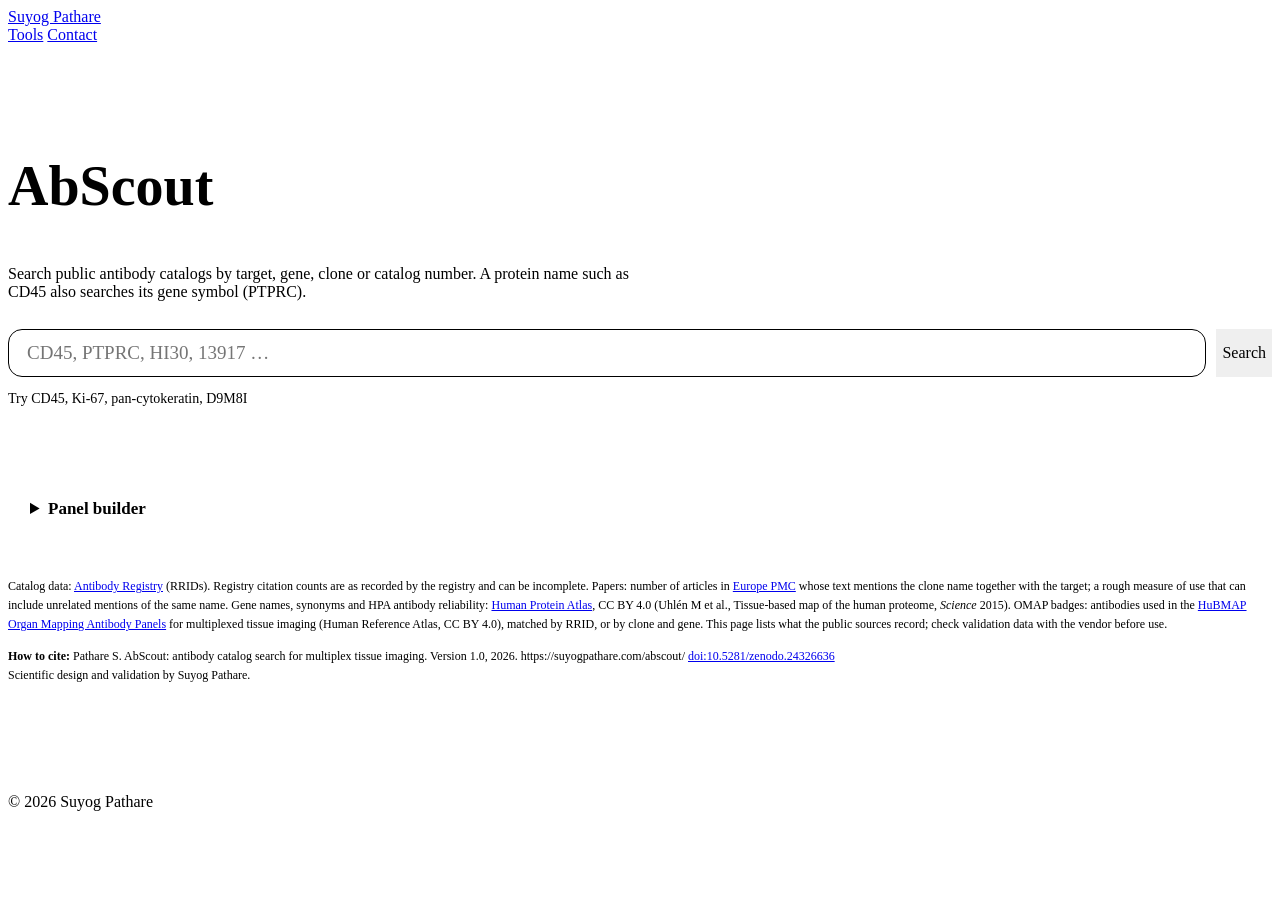
==== commit 1c180120: "Add Zenodo DOI" ====
--- a/public/abscout/index.html
+++ b/public/abscout/index.html
@@ -273,7 +273,7 @@
           OMAP badges: antibodies used in the <a href="https://humanatlas.io/omap">HuBMAP Organ Mapping Antibody Panels</a> for multiplexed tissue imaging (Human Reference Atlas, CC BY 4.0), matched by RRID, or by clone and gene.
           This page lists what the public sources record; check validation data with the vendor before use.
         </p>
-        <p class="credits cite"><b>How to cite:</b> Pathare S. AbScout: antibody catalog search for multiplex tissue imaging. Version 1.0, 2026. https://suyogpathare.com/abscout/<span class="doi"></span><br>Scientific design and validation by Suyog Pathare.</p>
+        <p class="credits cite"><b>How to cite:</b> Pathare S. AbScout: antibody catalog search for multiplex tissue imaging. Version 1.0, 2026. https://suyogpathare.com/abscout/<span class="doi"> <a href="https://doi.org/10.5281/zenodo.24326636">doi:10.5281/zenodo.24326636</a></span><br>Scientific design and validation by Suyog Pathare.</p>
       </div>
     </section>
   </main>
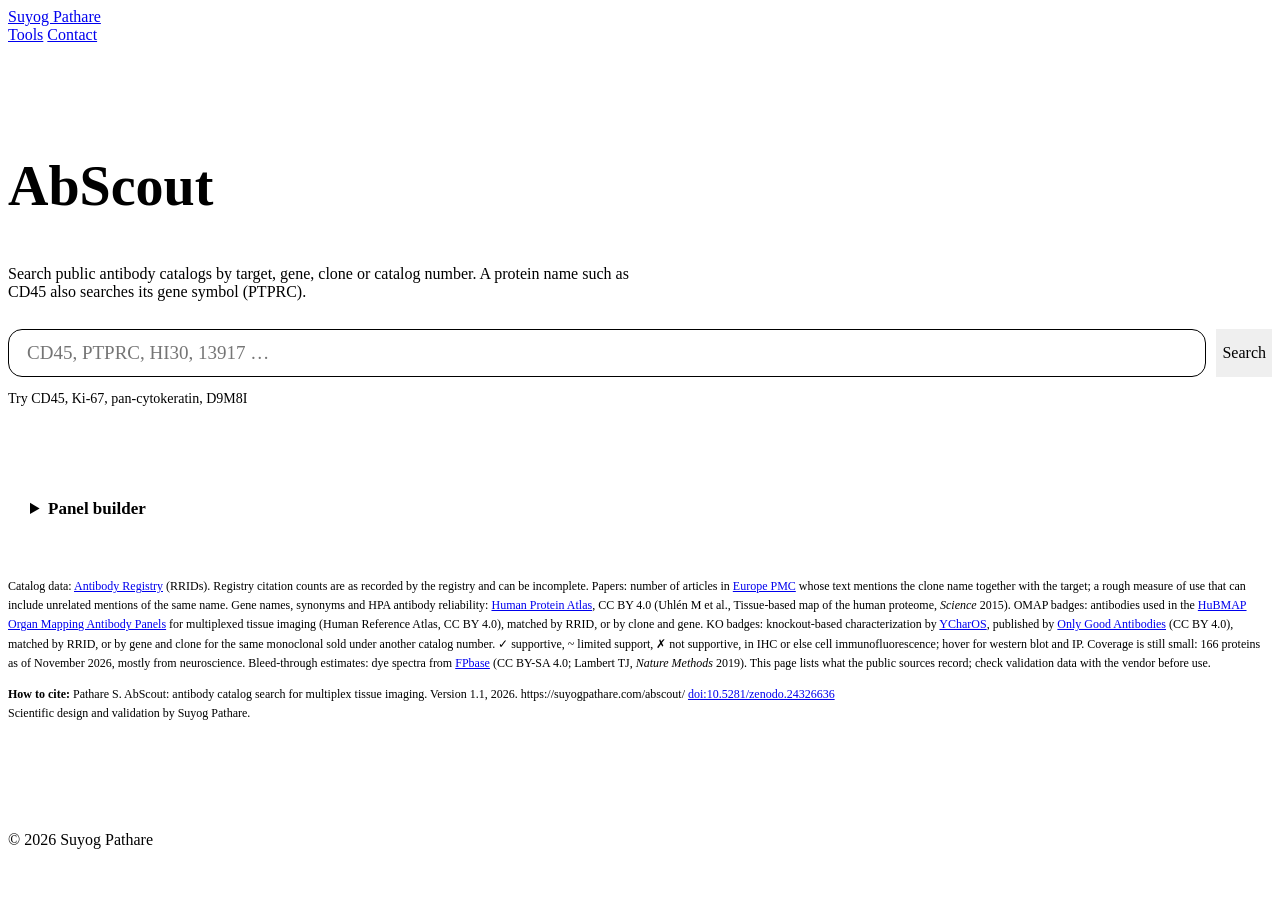
==== commit 3bdb0b87: "v1.1.0: knockout results and bleed-through estimates in AbScout; PanelScout reads vendor panel files" ====
--- a/public/abscout/index.html
+++ b/public/abscout/index.html
@@ -86,6 +86,11 @@
     .clonebtn:hover { text-decoration: underline; }
     .sr-only { position: absolute; width: 1px; height: 1px; overflow: hidden; clip: rect(0 0 0 0); }
     .tag.omap { color: var(--pill); border-color: color-mix(in srgb, var(--pill) 45%, transparent); cursor: help; }
+    a.tag.ko { color: var(--muted); text-decoration: none; }
+    a.tag.ko:hover { text-decoration: underline; }
+    a.tag.ko-ok { color: #1a7f37; border-color: color-mix(in srgb, #1a7f37 45%, transparent); }
+    a.tag.ko-bad { color: #c62828; border-color: color-mix(in srgb, #c62828 45%, transparent); }
+    @media (prefers-color-scheme: dark) { a.tag.ko-ok { color: #4ac26b; } a.tag.ko-bad { color: #ff7b72; } }
     .omaplist { margin: 16px 0 0; font-size: 14px; }
     .omaplist h3 { font-size: 13px; color: var(--muted); font-weight: 600; margin: 0 0 6px; }
     .omaplist li { margin: 3px 0; }
@@ -219,6 +224,7 @@
             <input id="f-text" type="text" placeholder="Filter vendor, clone, conjugate…" aria-label="Filter results">
             <label><input id="f-disc" type="checkbox"> Hide discontinued</label>
             <label title="Antibodies used in HuBMAP Organ Mapping Antibody Panels for multiplexed tissue imaging"><input id="f-omap" type="checkbox"> In OMAP panels</label>
+            <label title="Antibodies characterized against knockout cell lines by YCharOS"><input id="f-ko" type="checkbox"> Knockout-tested</label>
             <select id="f-more" aria-label="Load every product from one vendor" hidden></select>
             <span class="spacer"></span>
             <button class="linkbtn" type="button" id="csv">Download CSV</button>
@@ -271,9 +277,11 @@
           Gene names, synonyms and HPA antibody reliability: <a href="https://www.proteinatlas.org">Human Protein Atlas</a>, CC BY 4.0
           (Uhlén M et al., Tissue-based map of the human proteome, <i>Science</i> 2015).
           OMAP badges: antibodies used in the <a href="https://humanatlas.io/omap">HuBMAP Organ Mapping Antibody Panels</a> for multiplexed tissue imaging (Human Reference Atlas, CC BY 4.0), matched by RRID, or by clone and gene.
+          KO badges: knockout-based characterization by <a href="https://ycharos.com">YCharOS</a>, published by <a href="https://onlygoodantibodies.co.uk">Only Good Antibodies</a> (CC BY 4.0), matched by RRID, or by gene and clone for the same monoclonal sold under another catalog number. ✓ supportive, ~ limited support, ✗ not supportive, in IHC or else cell immunofluorescence; hover for western blot and IP. Coverage is still small: 166 proteins as of November 2026, mostly from neuroscience.
+          Bleed-through estimates: dye spectra from <a href="https://www.fpbase.org">FPbase</a> (CC BY-SA 4.0; Lambert TJ, <i>Nature Methods</i> 2019).
           This page lists what the public sources record; check validation data with the vendor before use.
         </p>
-        <p class="credits cite"><b>How to cite:</b> Pathare S. AbScout: antibody catalog search for multiplex tissue imaging. Version 1.0, 2026. https://suyogpathare.com/abscout/<span class="doi"> <a href="https://doi.org/10.5281/zenodo.24326636">doi:10.5281/zenodo.24326636</a></span><br>Scientific design and validation by Suyog Pathare.</p>
+        <p class="credits cite"><b>How to cite:</b> Pathare S. AbScout: antibody catalog search for multiplex tissue imaging. Version 1.1, 2026. https://suyogpathare.com/abscout/<span class="doi"> <a href="https://doi.org/10.5281/zenodo.24326636">doi:10.5281/zenodo.24326636</a></span><br>Scientific design and validation by Suyog Pathare.</p>
       </div>
     </section>
   </main>
@@ -311,6 +319,37 @@
       return [...new Set(ps)];
     }
     const omapTag = (ps) => ps.length ? `<span class="tag omap" title="Used in ${esc(panelText(ps))}">OMAP${ps.length > 1 ? " ×" + ps.length : ""}</span>` : "";
+    // Knockout characterization (YCharOS, via Only Good Antibodies), by RRID, or
+    // by gene + clone for a monoclonal sold under another catalog number or conjugate.
+    let ko = null;
+    const koByClone = new Map(); // "GENE|CLONE" -> rrid
+    const koReady = fetch("/data/ko.json").then((r) => r.json()).then((j) => {
+      ko = j;
+      for (const [rrid, x] of Object.entries(j.antibodies)) if (x.c) koByClone.set(`${x.g.toUpperCase()}|${normClone(x.c)}`, rrid);
+    }).catch(() => {});
+    const KO_APP = { WB: "western blot", IP: "immunoprecipitation", "ICC-IF": "immunofluorescence (cells)", IHC: "immunohistochemistry", FC: "flow cytometry" };
+    const KO_WORD = { s: "supportive", l: "limited support", n: "not supportive" };
+    function koFor(rrid, gene, clone) {
+      if (!ko) return null;
+      if (ko.antibodies[rrid]) return { rrid, how: "rrid", ...ko.antibodies[rrid] };
+      const k = gene && clone ? koByClone.get(`${gene.toUpperCase()}|${normClone(clone)}`) : null;
+      return k ? { rrid: k, how: "clone", ...ko.antibodies[k] } : null;
+    }
+    // Imaging-relevant result: IHC if tested, else immunofluorescence in cells.
+    const koImaging = (k) => (k && (k.r.IHC || k.r["ICC-IF"])) ? { app: k.r.IHC ? "IHC" : "ICC-IF", lv: (k.r.IHC || k.r["ICC-IF"])[0] } : null;
+    const koScore = (k) => { const m = koImaging(k); return !m ? 0 : m.lv === "s" ? 1 : m.lv === "l" ? 0.5 : -1; };
+    function koText(k) {
+      const parts = Object.entries(k.r).map(([a, [lv, q]]) => `${KO_APP[a] || a}: ${KO_WORD[lv]}${q ? ` (${q})` : ""}`);
+      return `Knockout-tested by YCharOS${k.how === "clone" ? ` as the same clone, ${k.rrid}` : ""}. ${parts.join("; ")}. Results hold for their protocols and cell lines; performance in tissue needs its own controls.`;
+    }
+    function koTag(k) {
+      if (!k) return "";
+      const m = koImaging(k);
+      const word = !m ? "KO-tested" : `KO ${m.app === "IHC" ? "IHC" : "IF"} ${m.lv === "s" ? "✓" : m.lv === "l" ? "~" : "✗"}`;
+      const cls = !m ? "" : m.lv === "s" ? " ko-ok" : m.lv === "n" ? " ko-bad" : "";
+      const page = ko.genes[k.g] ? ko.genes[k.g].page : "https://onlygoodantibodies.co.uk/";
+      return `<a class="tag ko${cls}" href="${esc(page)}" title="${esc(koText(k))}">${esc(word)}</a>`;
+    }
     // Panel: saved per browser; failures (private mode) just mean it is not remembered.
     const PANEL_KEY = "antibody-panel-v1";
     let panel = [];
@@ -369,6 +408,10 @@
       const byTarget = {};
       panel.forEach((x) => { const t = (x.gene || x.target).toUpperCase(); (byTarget[t] ||= []).push(x); });
       for (const [t, xs] of Object.entries(byTarget)) if (xs.length > 1) f.push(`${t} appears ${xs.length} times (clones: ${xs.map((x) => x.clone || "none listed").join(", ")}).`);
+      panel.forEach((x) => {
+        const k = koFor(x.rrid, x.rnaFrom ? "" : x.gene, x.clone), m = koImaging(k);
+        if (m && m.lv === "n") f.push(`${label(x)} (${x.vendor} ${x.catalog}${k.how === "clone" ? `, same clone as ${k.rrid}` : ""}) was not supportive in the YCharOS knockout test for ${m.app === "IHC" ? "IHC" : "immunofluorescence"}. Consider another clone, or validate it in your tissue with a knockout or knockdown control.`);
+      });
       panel.filter((x) => x.discontinued).forEach((x) => f.push(`${x.vendor} ${x.catalog} is marked discontinued in the registry.`));
       const unknownHost = panel.filter((x) => !x.host);
       if (unknownHost.length) f.push(`Host species not recorded for ${unknownHost.map((x) => `${x.vendor} ${x.catalog}`).join(", ")}; check the datasheet.`);
@@ -432,6 +475,65 @@
       return true;
     }
 
+    // Bleed-through estimate from FPbase spectra (dyes.json). Each channel is assumed to
+    // excite at its dye's excitation peak and collect from 10 nm below to 30 nm above
+    // its emission peak; your own lasers and filters decide the real numbers.
+    let dyes = null, dyeKeys = [];
+    const dyeKey = (v) => v.toLowerCase().replace(/alexa\s*fluor|alexa/g, "af").replace(/dylight/g, "dl").replace(/[^a-z0-9.]/g, "");
+    const dyesReady = fetch("/data/dyes.json").then((r) => r.json()).then((j) => {
+      dyes = j;
+      for (const [name, d] of Object.entries(j.dyes)) {
+        const short = name.replace(/\s*\(.*\)$/, "");
+        for (const a of new Set([name, short, ...d.a])) dyeKeys.push({ k: dyeKey(a), name });
+      }
+      dyeKeys.sort((a, b) => b.k.length - a.k.length);
+    }).catch(() => {});
+    // Conjugate text -> FPbase dye name; null if not recognised, "tandem" if two dyes are named.
+    function dyeOf(text) {
+      if (!dyes || !text) return null;
+      let rest = dyeKey(text);
+      const hits = new Set();
+      for (const d of dyeKeys) {
+        const i = rest.indexOf(d.k);
+        if (i < 0 || /\d/.test(rest[i + d.k.length] || "")) continue; // "af488" must not match "af4880"
+        hits.add(d.name);
+        rest = rest.slice(0, i) + "|" + rest.slice(i + d.k.length);
+      }
+      return hits.size === 1 ? [...hits][0] : hits.size > 1 ? "tandem" : null;
+    }
+    function bleed(from, into) {
+      const A = dyes.dyes[from], B = dyes.dyes[into];
+      const idx = (w) => Math.round((w - dyes.min) / dyes.step);
+      const band = (d) => [idx(Math.max(d.emPeak - 10, d.exPeak + 10)), idx(d.emPeak + 30)];
+      const sum = (arr, [lo, hi]) => arr.slice(Math.max(0, lo), hi + 1).reduce((a, v) => a + v, 0);
+      const own = A.ex[idx(A.exPeak)] * sum(A.em, band(A));
+      return own ? (100 * A.ex[idx(B.exPeak)] * sum(A.em, band(B))) / own : 0;
+    }
+    // Two dyes clash when either is expected to put 25% or more of its signal in the other's channel.
+    const clash = (a, b) => { const x = dyeOf(a), y = dyeOf(b); return !!(x && y && x !== "tandem" && y !== "tandem" && x !== y && (bleed(x, y) >= 25 || bleed(y, x) >= 25)); };
+    // Pairs of dyes imaged together with an estimated bleed-through of 10% or more, either way.
+    function spectralWarnings(groups, what, advice) {
+      if (!dyes) return [];
+      const out = [], seen = new Set(), tandem = new Set(), unknown = new Set();
+      const sh = (n) => n.replace(/\s*\(.*\)$/, "");
+      const pct = (v) => (v >= 90 ? "nearly all" : `about ${Math.round(v)}%`);
+      groups.forEach((g, gi) => {
+        const ds = [...new Set(g.map((t) => { const d = dyeOf(t); if (d === "tandem") tandem.add(t); else if (!d) unknown.add(t); return d; }).filter((d) => d && d !== "tandem"))];
+        for (let i = 0; i < ds.length; i++) for (let j = i + 1; j < ds.length; j++) {
+          const [a, b] = [ds[i], ds[j]].sort(), ab = bleed(a, b), ba = bleed(b, a), key = `${a}|${b}`;
+          if (Math.max(ab, ba) < 10 || seen.has(key)) continue;
+          seen.add(key);
+          const where = `${what} ${gi + 1}`;
+          if (ab >= 90 && ba >= 90) { out.push(`${sh(a)} and ${sh(b)} are spectrally almost the same dye and cannot be told apart in one ${what} (${where}). ${advice}`); continue; }
+          const parts = [ab >= 10 ? `${pct(ab)} of ${sh(a)} signal in the ${sh(b)} channel` : "", ba >= 10 ? `${pct(ba)} of ${sh(b)} signal in the ${sh(a)} channel` : ""].filter(Boolean);
+          out.push(`${sh(a)} with ${sh(b)} (${where}): expect ${parts.join(", and ")}.${Math.max(ab, ba) >= 25 ? ` ${advice}` : ""}`);
+        }
+      });
+      if (tandem.size) out.push(`${[...tandem].join(", ")}: tandem dye${tandem.size > 1 ? "s are" : " is"} not modeled; check by hand.`);
+      if (unknown.size) out.push(`No spectrum on file for ${[...unknown].join(", ")}; check by hand.`);
+      return out;
+    }
+
     function renderPlan() {
       const el = $("pb-plan");
       lastPlan = new Map();
@@ -453,7 +555,8 @@
         if (lb === null) return -1;
         return la - lb;
       });
-      let rows = [], warn = [];
+      let rows = [], warn = [], spectral = [];
+      if (!dyes) dyesReady.then(() => { if (dyes && platform() === plat) renderPlan(); });
       if (plat === "indirect" && channels.length) {
         const rounds = [];
         for (const x of order) {
@@ -466,18 +569,21 @@
           const conj = !isUnconj(x.conjugate);
           rows.push({ x, round: ri + 1, channel: conj ? `${x.conjugate} (direct)` : `anti-${(x.host || "host").toLowerCase()} ${channels[ci]}` });
           lastPlan.set(x.rrid, { round: ri + 1, channel: conj ? x.conjugate : channels[ci] });
-          if (conj) warn.push(`${label(x)} is directly conjugated (${x.conjugate}); check that this does not clash with ${channels[ci]} in round ${ri + 1}.`);
+          if (conj && dyes && !dyeOf(x.conjugate)) warn.push(`${label(x)} is directly conjugated (${x.conjugate}); check that this does not clash with ${channels[ci]} in round ${ri + 1}.`);
         }));
+        spectral = spectralWarnings(rounds.map((rd) => rd.items.map((x, ci) => (isUnconj(x.conjugate) ? channels[ci] : x.conjugate))), "round",
+          "Swap one for a better-separated dye in the channel list, move a direct conjugate to its own round, or use spectral unmixing.");
       } else if (plat === "cyclic") {
         const cycles = [];
         for (const x of order) {
           const c = isUnconj(x.conjugate) ? "unconjugated" : x.conjugate.trim();
-          let cy = cycles.find((k) => !k.has(c) && k.size < Math.max(channels.length, 1));
+          let cy = cycles.find((k) => !k.has(c) && k.size < Math.max(channels.length, 1) && (c === "unconjugated" || ![...k].some((o) => o !== "unconjugated" && clash(o, c))));
           if (!cy) { cy = new Set(); cycles.push(cy); }
           cy.add(c);
           rows.push({ x, round: cycles.indexOf(cy) + 1, channel: c });
           lastPlan.set(x.rrid, { round: cycles.indexOf(cy) + 1, channel: c });
         }
+        spectral = spectralWarnings(cycles.map((cy) => [...cy].filter((c) => c !== "unconjugated")), "cycle", "Choose a better-separated conjugate for one of them, or use spectral unmixing.");
         if (pb.tissue) {
           const norm = (v) => v.toLowerCase().replace(/alexa\s*fluor|alexa/g, "af").replace(/[^a-z0-9]/g, "");
           const rank = (c) => { const i = channels.findIndex((ch) => norm(c).includes(norm(ch))); return i < 0 ? null : i; };
@@ -493,7 +599,7 @@
       el.innerHTML = `<div class="pb-plan">
         <h3>${plat === "cyclic" ? "Cycle plan" : "Channel plan"}</h3>
         <p class="note" style="margin-top:0">${plat === "cyclic"
-          ? "Antibodies are grouped so no two in one cycle share a fluorophore, lowest-expressed targets first. Pick a tissue to check that low-expressed targets sit on bright channels."
+          ? "Antibodies are grouped so no two in one cycle share a fluorophore or overlap strongly in spectrum, lowest-expressed targets first. Pick a tissue to check that low-expressed targets sit on bright channels."
           : "Targets with the lowest RNA in the chosen tissue get the brightest channels; unconjugated primaries that share a host species go in different rounds."}</p>
         <div class="pb-row" style="margin-top:6px">
           <label>Tissue <select id="pb-tissue"><option value="">Choose a tissue</option>${tOpts}</select></label>
@@ -505,6 +611,9 @@
           <tbody>${rows.sort((a, b) => a.round - b.round).map((r) => `<tr><td>${r.round}</td><td>${esc(r.channel)}</td><td>${esc(label(r.x))}</td><td class="num">${lvl(r.x) === null ? "—" : lvl(r.x).toLocaleString(undefined, { maximumFractionDigits: 1 })}${r.x.rnaFrom ? `<span class="sub">from ${esc(r.x.rnaFrom)}</span>` : ""}</td></tr>`).join("")}</tbody>
         </table></div>
         ${warn.length ? `<ul class="flags">${warn.map((w) => `<li class="warn">${esc(w)}</li>`).join("")}</ul>` : ""}
+        <h3 style="margin-top:18px">Bleed-through (estimate)</h3>
+        ${!dyes ? `<p class="note">Loading spectra…</p>` : spectral.length ? `<ul class="flags">${spectral.map((w) => `<li class="warn">${esc(w)}</li>`).join("")}</ul>` : `<p class="note">No pair of dyes imaged together is expected to bleed 10% or more into another's channel.</p>`}
+        <p class="note">Estimated from <a href="https://www.fpbase.org">FPbase</a> spectra (CC BY-SA 4.0) for equal labeling, with each channel excited at its dye's peak and collecting from 10 nm below to 30 nm above its emission peak. Your lasers, filters and target abundance change the real numbers; check with single-stain controls. <a href="https://www.fpbase.org/spectra/">FPbase spectra viewer</a></p>
         <p class="note">Expression is normal-tissue RNA from the Human Protein Atlas consensus data. RNA is a rough guide to protein abundance and says nothing about disease tissue; titrate each antibody before fixing the plan.</p>
       </div>`;
     }
@@ -531,13 +640,18 @@
       const omapC = new Set(gene ? (omapByGene.get(gene.symbol) || []).map((x) => normClone(x.clone)).filter(Boolean) : []);
       const omapUse = (i) => (omap && omap.antibodies[i.rrid]) || (cloneKey(i) && omapC.has(cloneKey(i))) ? 1 : 0;
       const mono = (i) => (/monoclonal|recombinant/i.test(i.clonality) ? 1 : 0);
+      const kof = (i) => koFor(i.rrid, gene && gene.symbol, cloneKey(i));
       return items.filter((i) => !i.discontinued && fit(i, plat) > 0 && reactFit(i, sp) > 0 && !KIT.test(`${i.name} ${i.target}`))
-        .map((i) => ({ i, omap: sp === "Human" ? omapUse(i) : 0, react: reactFit(i, sp), fit: fit(i, plat), mono: mono(i) }))
-        .sort((a, b) => b.fit - a.fit || b.omap - a.omap || (b.i.citations * b.react) - (a.i.citations * a.react) || b.mono - a.mono);
+        .map((i) => { const k = kof(i); return { i, k, ko: koScore(k), omap: sp === "Human" ? omapUse(i) : 0, react: reactFit(i, sp), fit: fit(i, plat), mono: mono(i) }; })
+        // Tissue-imaging evidence: OMAP use plus knockout result in IHC/IF (a failed knockout test counts against).
+        .sort((a, b) => b.fit - a.fit || (b.omap + b.ko) - (a.omap + a.ko) || (b.i.citations * b.react) - (a.i.citations * a.react) || b.mono - a.mono);
     }
     function why(c, plat) {
       const bits = [];
       if (c.omap) bits.push("used in a HuBMAP OMAP panel");
+      const km = koImaging(c.k);
+      if (km) bits.push(`knockout test${c.k.how === "clone" ? " (same clone)" : ""} in ${km.app === "IHC" ? "IHC" : "cell IF"}: ${KO_WORD[km.lv]}`);
+      else if (c.k) bits.push("knockout-tested, not in IF or IHC");
       bits.push(c.react === 2 ? `${pb.species} reactivity recorded` : "reactivity not recorded; check the datasheet");
       bits.push(`${c.i.citations.toLocaleString()} registry citation${c.i.citations === 1 ? "" : "s"}`);
       bits.push(isUnconj(c.i.conjugate) ? "unconjugated" : c.i.conjugate);
@@ -554,7 +668,7 @@
       const GENE_FOR = { CD3: "CD3E", PANCK: "KRT8", "PAN-CK": "KRT8", PANCYTOKERATIN: "KRT8" };
       if (!targets.length) { $("pb-status").textContent = "Enter at least one target."; return; }
       const plat = platform();
-      await omapReady;
+      await omapReady; await koReady;
       suggestions = targets.map((t) => ({ t, state: "loading" }));
       drawSuggestions();
       let done = 0;
@@ -576,14 +690,14 @@
           // Indirect IF: prefer a different host species when a close alternative exists.
           if (plat === "indirect" && sg.cands.length > 1) {
             const top = sg.cands[0];
-            const alt = sg.cands.findIndex((c) => isUnconj(c.i.conjugate) && !hostsUsed.has(c.i.host) && c.omap >= top.omap && c.i.citations >= top.i.citations * 0.25);
+            const alt = sg.cands.findIndex((c) => isUnconj(c.i.conjugate) && !hostsUsed.has(c.i.host) && c.omap + c.ko >= top.omap + top.ko && c.i.citations >= top.i.citations * 0.25);
             if (alt > 0 && hostsUsed.has(top.i.host)) { sg.pick = alt; sg.note = `chosen over the most cited (${top.i.host}) to avoid a shared host species`; }
           }
           // Cyclic IF: prefer a fluorophore not already used when a comparable option exists.
           if (plat === "cyclic" && sg.cands.length > 1) {
             const top = sg.cands[0];
             if (fluorsUsed.has(top.i.conjugate)) {
-              const alt = sg.cands.findIndex((c) => c.fit === top.fit && c.omap >= top.omap && !fluorsUsed.has(c.i.conjugate) && c.i.citations >= top.i.citations * 0.25);
+              const alt = sg.cands.findIndex((c) => c.fit === top.fit && c.omap + c.ko >= top.omap + top.ko && !fluorsUsed.has(c.i.conjugate) && c.i.citations >= top.i.citations * 0.25);
               if (alt > 0) { sg.pick = alt; sg.note = `chosen over ${top.i.conjugate}, which another target already uses`; }
             }
           }
@@ -707,7 +821,7 @@
           if (id !== searchId) return;
           const have = new Set(data.items.map((i) => i.rrid));
           const add = body.items.filter((i) => !have.has(i.rrid));
-          add.forEach((i) => { i.omap = omapPanelsForItem(i); });
+          add.forEach((i) => { i.omap = omapPanelsForItem(i); i.ko = koFor(i.rrid, data.gene && data.gene.symbol, cloneKey(i)); });
           if (add.length) { data.items = data.items.concat(add).sort((a, b) => b.citations - a.citations); dirty = true; }
         } catch {
           failed++;
@@ -749,9 +863,9 @@
       }
       if (id !== searchId) return;
       data = body;
-      await omapReady;
+      await omapReady; await koReady;
       omapClones = new Set(data.gene && omap ? (omapByGene.get(data.gene.symbol) || []).map((x) => normClone(x.clone)).filter(Boolean) : []);
-      data.items.forEach((i) => { i.omap = omapPanelsForItem(i); });
+      data.items.forEach((i) => { i.omap = omapPanelsForItem(i); i.ko = koFor(i.rrid, data.gene && data.gene.symbol, cloneKey(i)); });
       renderGene();
       buildFilters();
       shown = PAGE; gShown = GPAGE; cloneFilter = null;
@@ -780,11 +894,22 @@
             <dt>HPA antibodies</dt><dd>${esc(abs)}</dd>
             ${g.hpa_ihc_reliability ? `<dt>HPA IHC reliability</dt><dd>${esc(g.hpa_ihc_reliability)}</dd>` : ""}
             ${g.hpa_url ? `<dt>Protein Atlas</dt><dd><a class="link-chevron" href="${esc(g.hpa_url)}/antibody">Staining and validation</a></dd>` : ""}
-            <dt>RNA panels</dt><dd><a class="link-chevron" href="/panelscout/#human:${encodeURIComponent(g.symbol)}">Xenium and CosMx coverage in PanelScout</a></dd>
+            ${koGeneRow(g)}
+            <dt>Spatial panels</dt><dd><a class="link-chevron" href="/panelscout/#human:${encodeURIComponent(g.symbol)}">Check RNA panel coverage in PanelScout</a></dd>
           </dl>
           ${omapBlock(g)}
           ${tissueBlock(g)}
         </div>`;
+    }
+
+    function koGeneRow(g) {
+      const kg = ko && ko.genes[g.symbol];
+      if (!kg) return "";
+      const list = Object.values(ko.antibodies).filter((x) => x.g === g.symbol);
+      const img = list.map(koImaging).filter(Boolean);
+      const good = img.filter((m) => m.lv === "s").length;
+      const sum = `${list.length} antibod${list.length === 1 ? "y" : "ies"} tested${img.length ? `; ${good} of ${img.length} tested in IF/IHC supportive` : ""}`;
+      return `<dt>Knockout data</dt><dd>${esc(sum)} · <a class="link-chevron" href="${esc(kg.page)}">YCharOS results</a>${kg.report ? ` · <a href="${esc(kg.report)}">report</a>` : ""}</dd>`;
     }
 
     function omapBlock(g) {
@@ -859,7 +984,7 @@
         if (!data || data.query !== q) return;
         const have = new Set(data.items.map((i) => i.rrid));
         const add = body.items.filter((i) => !have.has(i.rrid));
-        add.forEach((i) => { i.omap = omapPanelsForItem(i); });
+        add.forEach((i) => { i.omap = omapPanelsForItem(i); i.ko = koFor(i.rrid, data.gene && data.gene.symbol, cloneKey(i)); });
         data.items = data.items.concat(add).sort((a, b) => b.citations - a.citations);
         loadedVendors.add(v);
         buildFilters();
@@ -881,6 +1006,7 @@
       const text = $("f-text").value.trim().toLowerCase();
       const hideDisc = $("f-disc").checked;
       const onlyOmap = $("f-omap").checked;
+      const onlyKo = $("f-ko").checked;
       let rows = data.items.filter((i) =>
         (!cl || i.clonality === cl) &&
         (!host || i.host === host) &&
@@ -889,6 +1015,7 @@
         (!hideDisc || !i.discontinued) &&
         (!cloneFilter || cloneKey(i) === cloneFilter) &&
         (!onlyOmap || i.omap.length) &&
+        (!onlyKo || i.ko) &&
         (!text || [i.vendor, i.catalog, i.clone, i.conjugate, i.target, i.name].join(" ").toLowerCase().includes(text))
       );
       rows.sort((a, b) => {
@@ -938,7 +1065,7 @@
           <td class="hide-sm">${esc(i.host) || "—"}${i.reactivity.length ? `<span class="sub">vs ${esc(short(i.reactivity.join(", "), 30))}</span>` : ""}</td>
           <td class="hide-sm">${esc(i.conjugate) || "—"}</td>
           <td class="num">${i.citations}</td>
-          <td class="hide-sm"><a href="https://www.antibodyregistry.org/${esc(i.rrid)}">${esc(i.rrid)}</a>${omapTag(i.omap)}</td>
+          <td class="hide-sm"><a href="https://www.antibodyregistry.org/${esc(i.rrid)}">${esc(i.rrid)}</a>${omapTag(i.omap)}${koTag(i.ko)}</td>
         </tr>`;
       }).join("");
       $("more").hidden = rows.length <= shown;
@@ -967,6 +1094,7 @@
           discontinued: it.filter((i) => i.discontinued).length,
           citations: it.reduce((a, i) => a + i.citations, 0),
           omap: [...new Set(it.flatMap((i) => i.omap))],
+          ko: (it.find((i) => i.ko && i.ko.how === "rrid") || it.find((i) => i.ko) || {}).ko || null,
         };
       });
       out.forEach((g) => { g.pkey = paperKey(g); });
@@ -1004,7 +1132,7 @@
     function renderGroups(gs, rows) {
       const page = gs.slice(0, gShown);
       $("grows").innerHTML = page.map((g, idx) => `<tr>
-          <td><button class="clonebtn" type="button" data-clone="${esc(g.key)}">${esc(g.clone)}</button>${omapTag(g.omap)}<span class="sub">${esc(g.clonality)}</span></td>
+          <td><button class="clonebtn" type="button" data-clone="${esc(g.key)}">${esc(g.clone)}</button>${omapTag(g.omap)}${koTag(g.ko)}<span class="sub">${esc(g.clonality)}</span></td>
           <td class="hide-sm" title="${esc(g.target)}">${esc(short(g.target, 30))}</td>
           <td>${g.n}${g.discontinued ? `<span class="tag">${g.discontinued} discontinued</span>` : ""}<span class="sub">${esc(short(g.vendors.slice(0, 3).join(", "), 60))}${g.vendors.length > 3 ? ` +${g.vendors.length - 3}` : ""}</span></td>
           <td class="hide-sm">${esc(g.hosts.join(", ")) || "—"}</td>
@@ -1047,7 +1175,8 @@
       const cols = ["rrid", "target", "name", "vendor", "catalog", "clone", "clonality", "host", "conjugate", "citations", "discontinued", "product_url"];
       const q = (v) => `"${String(v ?? "").replace(/"/g, '""')}"`;
       const omapIds = (i) => (omap ? i.omap.map((p) => omap.panels[p].id).join(" ") : "");
-      const lines = [cols.concat("omap_panels").join(",")].concat(filtered().map((i) => cols.map((c) => q(i[c])).concat(q(omapIds(i))).join(",")));
+      const koCell = (i) => (i.ko ? Object.entries(i.ko.r).map(([a, [lv]]) => `${a}:${KO_WORD[lv]}`).join("; ") + (i.ko.how === "clone" ? ` (same clone, ${i.ko.rrid})` : "") : "");
+      const lines = [cols.concat("omap_panels", "knockout_ycharos").join(",")].concat(filtered().map((i) => cols.map((c) => q(i[c])).concat(q(omapIds(i)), q(koCell(i))).join(",")));
       const blob = new Blob([lines.join("\n")], { type: "text/csv" });
       const a = document.createElement("a");
       a.href = URL.createObjectURL(blob);
@@ -1059,7 +1188,7 @@
     $("form").addEventListener("submit", (e) => { e.preventDefault(); run($("q").value); });
     document.querySelectorAll(".examples button").forEach((b) => b.addEventListener("click", () => run(b.dataset.q)));
     $("f-more").addEventListener("change", (e) => { const v = e.target.value; e.target.value = ""; loadVendor(v); });
-    ["f-clonality", "f-host", "f-react", "f-conj", "f-disc", "f-omap"].forEach((id) => $(id).addEventListener("change", () => { shown = PAGE; gShown = GPAGE; render(); }));
+    ["f-clonality", "f-host", "f-react", "f-conj", "f-disc", "f-omap", "f-ko"].forEach((id) => $(id).addEventListener("change", () => { shown = PAGE; gShown = GPAGE; render(); }));
     $("f-text").addEventListener("input", () => { shown = PAGE; gShown = GPAGE; render(); });
     $("more").addEventListener("click", () => { shown += PAGE; render(); });
     $("csv").addEventListener("click", csv);
@@ -1091,6 +1220,7 @@
     });
     $("panel-clear").addEventListener("click", () => { panel = []; savePanel(); renderPanel(); if (data) render(); });
     renderPanel();
+    koReady.then(() => { if (panel.length) renderPanel(); });
     document.querySelectorAll(".seg button").forEach((b) => b.addEventListener("click", () => { cloneFilter = null; setView(b.dataset.view); }));
     $("grows").addEventListener("click", (e) => {
       const b = e.target.closest("[data-clone]");
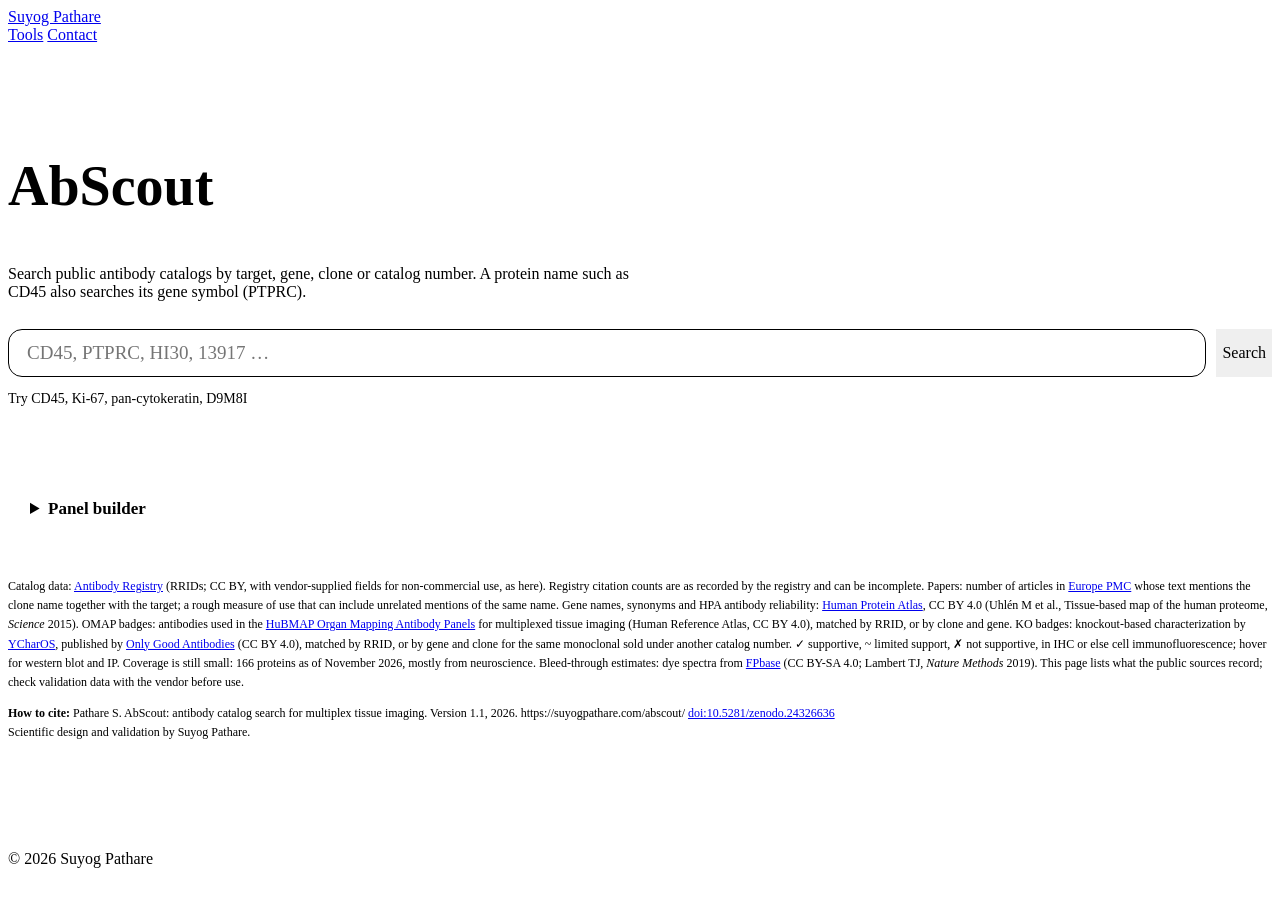
==== commit 34f5ad1f: "AbScout: state Antibody Registry terms in credits" ====
--- a/public/abscout/index.html
+++ b/public/abscout/index.html
@@ -272,7 +272,7 @@
         </div>
 
         <p class="credits">
-          Catalog data: <a href="https://www.antibodyregistry.org">Antibody Registry</a> (RRIDs). Registry citation counts are as recorded by the registry and can be incomplete.
+          Catalog data: <a href="https://www.antibodyregistry.org">Antibody Registry</a> (RRIDs; CC BY, with vendor-supplied fields for non-commercial use, as here). Registry citation counts are as recorded by the registry and can be incomplete.
           Papers: number of articles in <a href="https://europepmc.org">Europe PMC</a> whose text mentions the clone name together with the target; a rough measure of use that can include unrelated mentions of the same name.
           Gene names, synonyms and HPA antibody reliability: <a href="https://www.proteinatlas.org">Human Protein Atlas</a>, CC BY 4.0
           (Uhlén M et al., Tissue-based map of the human proteome, <i>Science</i> 2015).
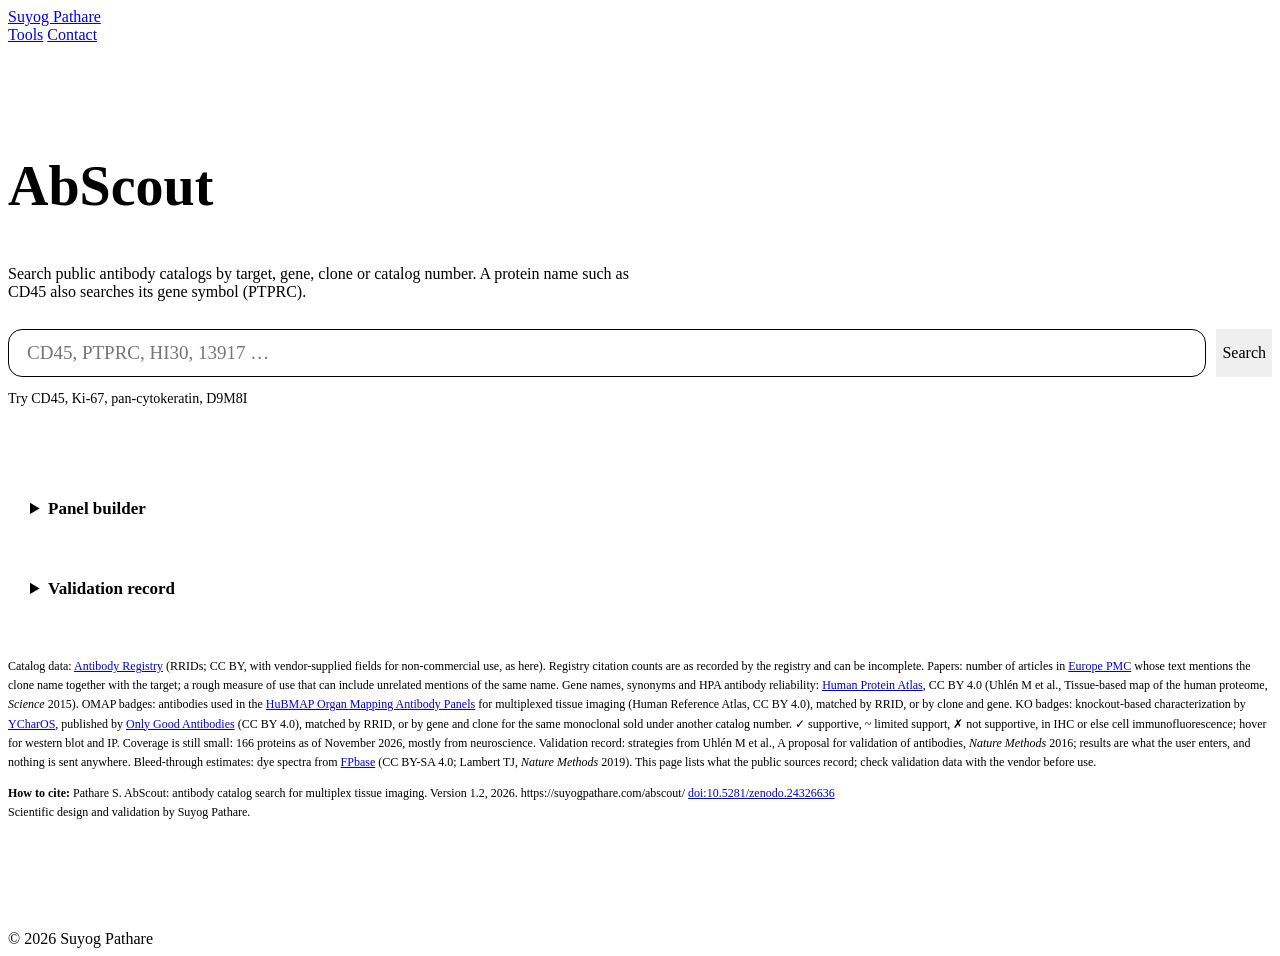
==== commit 02e819be: "v1.2.0: antibody validation record in AbScout" ====
--- a/public/abscout/index.html
+++ b/public/abscout/index.html
@@ -120,6 +120,32 @@
     #pb-channels { width: 260px; }
     .warn { color: #b25000; }
     @media (prefers-color-scheme: dark) { .warn { color: #ff9f0a; } }
+    .vr-ab { border-top: 1px solid var(--line); margin-top: 14px; padding-top: 12px; }
+    .vr-ab > summary { cursor: pointer; font-weight: 600; font-size: 15px; }
+    .vr-ab > summary .sub { font-weight: 400; color: var(--muted); font-size: 13px; margin-left: 6px; }
+    .vr-grid { display: grid; grid-template-columns: minmax(0, 15em) minmax(0, 13em) minmax(0, 1fr); gap: 8px 12px; align-items: start; margin-top: 10px; font-size: 14px; }
+    .vr-grid .pil b { display: block; font-weight: 600; }
+    .vr-grid .pil span { color: var(--muted); font-size: 12px; }
+    .vr-grid select, .vr-grid input, .vr-meta input, #vr-use, #vr-samples, #vr-lots {
+      font: inherit; font-size: 14px; color: var(--text); background: var(--band); border: 1px solid var(--line); border-radius: 8px; padding: 5px 8px; width: 100%; box-sizing: border-box; }
+    #vr-use, #vr-samples { width: 240px; max-width: 100%; }
+    .vr-plan label { flex: 1 1 100%; }
+    #vr-lots { width: auto; flex: 1 1 260px; }
+    .vr-meta { display: flex; flex-wrap: wrap; gap: 8px 14px; margin-top: 10px; font-size: 13px; color: var(--muted); }
+    .vr-meta label { display: inline-flex; align-items: center; gap: 6px; }
+    .vr-meta input { width: 150px; }
+    .vr-pub { margin: 10px 0 0; padding-left: 18px; font-size: 13px; }
+    .vr-pub li { margin: 3px 0; }
+    .vr-h { font-size: 15px; margin: 22px 0 0; }
+    .vr-text { display: block; width: 100%; box-sizing: border-box; min-height: 180px; margin-top: 8px; font: inherit; font-size: 13px; line-height: 1.5;
+      color: var(--text); background: var(--band); border: 1px solid var(--line); border-radius: 10px; padding: 10px 12px; resize: vertical; }
+    .vr-load { cursor: pointer; }
+    @media (max-width: 734px) {
+      .vr-grid { grid-template-columns: 1fr; gap: 4px; }
+      .vr-grid .pil { margin-top: 8px; }
+      .pb-row label { max-width: 100%; }
+      #pb-platform { width: 100%; }
+    }
     .credits { color: var(--muted); font-size: 12px; margin-top: 40px; line-height: 1.6; }
     .credits.cite { margin-top: 12px; }
     @media (max-width: 734px) {
@@ -202,6 +228,32 @@
           </div>
           </div>
           <p class="note">Checks list what the catalog records say (host, conjugate, target, status) and what the chosen platform usually needs. They are prompts for review, not a judgement of whether a panel will work. The panel is saved in this browser only.</p>
+        </details>
+
+        <details class="panel" id="vr">
+          <summary id="vr-title">Validation record</summary>
+          <p class="note">Record the specificity evidence you have for each antibody in the panel, following the five validation strategies proposed by the International Working Group for Antibody Validation (Uhlén M et al., <i>Nature Methods</i> 2016). Published knockout results and OMAP use are filled in where the public sources have them. The record lists evidence; it does not judge whether an antibody is validated.</p>
+          <p class="note" id="vr-empty">Add antibodies to the panel above to start a record.</p>
+          <div id="vr-body" hidden>
+            <div class="pb-row">
+              <label>Intended use <input type="text" id="vr-use" placeholder="e.g. multiplex IF on FFPE tissue"></label>
+              <label>Samples <input type="text" id="vr-samples" placeholder="e.g. human tonsil and colon"></label>
+            </div>
+            <div id="vr-list"></div>
+            <div class="pb-row vr-plan"><label>Lot-to-lot plan <input type="text" id="vr-lots" placeholder="optional; e.g. each new lot is stained beside the previous lot on control tissue"></label></div>
+            <h3 class="vr-h">Authentication text</h3>
+            <p class="note" style="margin-top:4px">Built only from what you entered above and the public records shown. Copy it and edit it before use; in NIH applications this information belongs in the Authentication of Key Resources attachment.</p>
+            <textarea id="vr-text" class="vr-text" readonly></textarea>
+            <div class="actions">
+              <button class="linkbtn" type="button" id="vr-copy">Copy text</button>
+              <button class="linkbtn" type="button" id="vr-print">Print record</button>
+              <button class="linkbtn" type="button" id="vr-csv">Download CSV</button>
+              <button class="linkbtn" type="button" id="vr-json">Download JSON</button>
+              <label class="linkbtn vr-load">Load JSON<input type="file" id="vr-file" accept=".json,application/json" hidden></label>
+              <button class="linkbtn" type="button" id="vr-clear">Clear record</button>
+            </div>
+          </div>
+          <p class="note">Saved in this browser only. Download the JSON to keep a copy or move it to another computer.</p>
         </details>
 
         <div id="results" hidden>
@@ -278,10 +330,11 @@
           (Uhlén M et al., Tissue-based map of the human proteome, <i>Science</i> 2015).
           OMAP badges: antibodies used in the <a href="https://humanatlas.io/omap">HuBMAP Organ Mapping Antibody Panels</a> for multiplexed tissue imaging (Human Reference Atlas, CC BY 4.0), matched by RRID, or by clone and gene.
           KO badges: knockout-based characterization by <a href="https://ycharos.com">YCharOS</a>, published by <a href="https://onlygoodantibodies.co.uk">Only Good Antibodies</a> (CC BY 4.0), matched by RRID, or by gene and clone for the same monoclonal sold under another catalog number. ✓ supportive, ~ limited support, ✗ not supportive, in IHC or else cell immunofluorescence; hover for western blot and IP. Coverage is still small: 166 proteins as of November 2026, mostly from neuroscience.
+          Validation record: strategies from Uhlén M et al., A proposal for validation of antibodies, <i>Nature Methods</i> 2016; results are what the user enters, and nothing is sent anywhere.
           Bleed-through estimates: dye spectra from <a href="https://www.fpbase.org">FPbase</a> (CC BY-SA 4.0; Lambert TJ, <i>Nature Methods</i> 2019).
           This page lists what the public sources record; check validation data with the vendor before use.
         </p>
-        <p class="credits cite"><b>How to cite:</b> Pathare S. AbScout: antibody catalog search for multiplex tissue imaging. Version 1.1, 2026. https://suyogpathare.com/abscout/<span class="doi"> <a href="https://doi.org/10.5281/zenodo.24326636">doi:10.5281/zenodo.24326636</a></span><br>Scientific design and validation by Suyog Pathare.</p>
+        <p class="credits cite"><b>How to cite:</b> Pathare S. AbScout: antibody catalog search for multiplex tissue imaging. Version 1.2, 2026. https://suyogpathare.com/abscout/<span class="doi"> <a href="https://doi.org/10.5281/zenodo.24326636">doi:10.5281/zenodo.24326636</a></span><br>Scientific design and validation by Suyog Pathare.</p>
       </div>
     </section>
   </main>
@@ -436,6 +489,7 @@
       if (a && a.host && a.host !== location.host) { a.target = "_blank"; a.rel = "noopener"; }
     });
     function renderPanel() {
+      drawVr();
       $("pb-body").hidden = !panel.length;
       $("panel-title").textContent = panel.length ? `Panel builder · ${panel.length} antibod${panel.length === 1 ? "y" : "ies"}` : "Panel builder";
       if (!panel.length) { $("pb-plan").innerHTML = ""; return; }
@@ -1219,8 +1273,194 @@
       if (e.target.id === "pb-addall") { suggestions.forEach((_, k) => addSuggestion(k)); savePanel(); renderPanel(); drawSuggestions(); if (data) render(); }
     });
     $("panel-clear").addEventListener("click", () => { panel = []; savePanel(); renderPanel(); if (data) render(); });
+
+    // ---------- Validation record ----------
+    // Evidence per antibody under the five IWGAV strategies (Uhlén et al. 2016).
+    // Entries are the user's own; the page adds only public records (YCharOS, OMAP).
+    const PILLARS = [
+      ["genetic", "Genetic", "Signal lost in knockout or knockdown cells or tissue"],
+      ["orthogonal", "Orthogonal", "Signal tracks an antibody-independent measure, such as RNA or mass spectrometry, across samples"],
+      ["independent", "Independent antibodies", "Antibodies to different epitopes of the target give the same pattern"],
+      ["tagged", "Tagged protein", "Signal matches an expressed, tagged version of the target"],
+      ["ms", "Immunocapture–MS", "Mass spectrometry identifies the target among the captured proteins"],
+    ];
+    const RESULTS = [["", "Not recorded"], ["supports", "Done: consistent with specificity"], ["against", "Done: not consistent"], ["unclear", "Done: inconclusive"], ["na", "Not applicable"]];
+    const RES_WORD = { supports: "consistent with specificity", against: "not consistent with specificity", unclear: "inconclusive" };
+    const VR_KEY = "abscout-validation-v1";
+    let vr = { use: "", samples: "", lots: "", abs: {} };
+    try { const j = JSON.parse(localStorage.getItem(VR_KEY) || "{}"); if (j && typeof j === "object") vr = { ...vr, ...j, abs: (j.abs && typeof j.abs === "object") ? j.abs : {} }; } catch {}
+    const saveVr = () => { try { localStorage.setItem(VR_KEY, JSON.stringify(vr)); } catch {} };
+    const vrAb = (rrid) => (vr.abs[rrid] ||= { lot: "", dilution: "", pos: "", neg: "", p: {} });
+    function vrOmap(x) {
+      if (!omap) return [];
+      const ps = (omap.antibodies[x.rrid] || []).map((y) => y.p);
+      if (x.gene && x.clone && !x.rnaFrom) for (const y of omapByGene.get(x.gene) || []) if (normClone(y.clone) === normClone(x.clone)) ps.push(y.p);
+      return [...new Set(ps)];
+    }
+    function vrPublic(x) {
+      const out = [];
+      const k = koFor(x.rrid, x.rnaFrom ? "" : x.gene, x.clone);
+      if (k) {
+        const parts = Object.entries(k.r).map(([a, [lv, q]]) => `${KO_APP[a] || a} ${KO_WORD[lv]}${q ? ` (${q})` : ""}`);
+        const page = ko.genes[k.g] ? ko.genes[k.g].page : "https://onlygoodantibodies.co.uk/";
+        out.push({ kind: "ko", text: `Knockout characterization by YCharOS${k.how === "clone" ? ` (same clone, ${k.rrid})` : ""}: ${parts.join("; ")}`, url: page,
+          cite: `YCharOS knockout characterization, Only Good Antibodies (onlygoodantibodies.co.uk)${k.how === "clone" ? `, tested as ${k.rrid}` : ""}` });
+      }
+      const ps = vrOmap(x);
+      if (ps.length) out.push({ kind: "omap", text: `Used in HuBMAP Organ Mapping Antibody Panel${ps.length > 1 ? "s" : ""} ${panelText(ps)}`, url: "https://humanatlas.io/omap",
+        cite: `HuBMAP Organ Mapping Antibody Panel${ps.length > 1 ? "s" : ""} ${[...new Set(ps)].map((p) => omap.panels[p].id).join(", ")}` });
+      return out;
+    }
+    function vrControls(x) {
+      if (!x.rna) return "";
+      const t = Object.entries(x.rna).sort((a, b) => b[1] - a[1]);
+      if (t.length < 2) return "";
+      const n = (a) => a.slice(0, 3).map(([k]) => k).join(", ");
+      return `HPA RNA${x.rnaFrom ? ` (${x.rnaFrom})` : ""}: highest in ${n(t)}; lowest in ${n(t.slice().reverse())}. RNA is a guide only.`;
+    }
+    function drawVr() {
+      const has = panel.length > 0;
+      $("vr-empty").hidden = has; $("vr-body").hidden = !has;
+      const n = panel.filter((x) => { const a = vr.abs[x.rrid]; return a && Object.values(a.p || {}).some((v) => v && v.r && v.r !== "na"); }).length;
+      $("vr-title").textContent = has ? `Validation record · evidence for ${n} of ${panel.length}` : "Validation record";
+      if (!has) return;
+      $("vr-use").value = vr.use; $("vr-samples").value = vr.samples; $("vr-lots").value = vr.lots;
+      const open = new Set([...document.querySelectorAll(".vr-ab[open]")].map((d) => d.dataset.rrid));
+      $("vr-list").innerHTML = panel.map((x) => {
+        const a = vrAb(x.rrid), pub = vrPublic(x), ctl = vrControls(x);
+        const rows = PILLARS.map(([key, name, what]) => {
+          const v = a.p[key] || {};
+          return `<div class="pil"><b>${name}</b><span>${what}</span></div>
+            <select data-vr="${esc(x.rrid)}" data-k="${key}.r" aria-label="${name} result for ${esc(label(x))}">${RESULTS.map(([val, t]) => `<option value="${val}"${(v.r || "") === val ? " selected" : ""}>${t}</option>`).join("")}</select>
+            <input type="text" data-vr="${esc(x.rrid)}" data-k="${key}.n" value="${esc(v.n || "")}" placeholder="What was done, and where it is recorded" aria-label="${name} details for ${esc(label(x))}">`;
+        }).join("");
+        const meta = [["lot", "Lot"], ["dilution", "Dilution or µg/mL"], ["pos", "Positive control"], ["neg", "Negative control"]]
+          .map(([k, t]) => `<label>${t} <input type="text" data-vr="${esc(x.rrid)}" data-k="${k}" value="${esc(a[k] || "")}"></label>`).join("");
+        return `<details class="vr-ab" data-rrid="${esc(x.rrid)}"${open.has(x.rrid) ? " open" : ""}>
+          <summary>${esc(label(x))}<span class="sub">${esc(x.clone || "")} · ${esc(x.vendor)} ${esc(x.catalog)} · ${esc(x.rrid)}</span></summary>
+          <div class="vr-meta">${meta}</div>
+          ${ctl ? `<p class="note" style="margin-top:6px">${esc(ctl)}</p>` : ""}
+          <div class="vr-grid">${rows}</div>
+          ${pub.length ? `<ul class="vr-pub">${pub.map((e) => `<li>Public record: <a href="${esc(e.url)}">${esc(e.text)}</a>. Applies to the catalog product as tested there, not to your lot or tissue.</li>`).join("")}</ul>` : ""}
+        </details>`;
+      }).join("");
+      $("vr-text").value = vrText();
+    }
+    const clean = (v) => String(v || "").trim().replace(/[.;\s]+$/, "");
+    function vrText() {
+      const out = [];
+      out.push(["Key antibodies.", clean(vr.use) && `Intended use: ${clean(vr.use)}.`, clean(vr.samples) && `Samples: ${clean(vr.samples)}.`].filter(Boolean).join(" "));
+      for (const x of panel) {
+        const a = vr.abs[x.rrid] || { p: {} };
+        const id = [x.vendor, x.catalog && `cat. ${x.catalog}`, x.clone && `clone ${x.clone}`, x.rrid, clean(a.lot) && `lot ${clean(a.lot)}`].filter(Boolean).join(", ");
+        const lines = [`${label(x)} (${id})${clean(a.dilution) ? `, used at ${clean(a.dilution)}` : ""}.`];
+        const ev = PILLARS.map(([key, name]) => {
+          const v = (a.p || {})[key] || {};
+          if (!RES_WORD[v.r]) return "";
+          return `${name.toLowerCase()} strategy${clean(v.n) ? ` (${clean(v.n)})` : ""}: ${RES_WORD[v.r]}`;
+        }).filter(Boolean);
+        lines.push(ev.length ? `Specificity evidence: ${ev.join("; ")}.` : "No specificity testing recorded yet.");
+        for (const e of vrPublic(x)) lines.push(e.kind === "ko" ? `${e.text.replace(/^Knockout characterization by YCharOS/, "Published knockout characterization by YCharOS")} (${e.url}).` : `${e.text}.`);
+        const ctl = [clean(a.pos) && `positive control ${clean(a.pos)}`, clean(a.neg) && `negative control ${clean(a.neg)}`].filter(Boolean);
+        if (ctl.length) lines.push(`Controls: ${ctl.join("; ")}.`);
+        out.push(lines.join(" "));
+      }
+      if (clean(vr.lots)) out.push(`New lots: ${clean(vr.lots)}.`);
+      out.push("Validation strategies as defined by Uhlén M et al., A proposal for validation of antibodies, Nature Methods 2016;13:823–827.");
+      return out.join("\n\n");
+    }
+    function vrRows() {
+      return panel.flatMap((x) => {
+        const a = vr.abs[x.rrid] || { p: {} };
+        const pub = vrPublic(x).map((e) => e.text).join(" | ");
+        return PILLARS.map(([key, name]) => {
+          const v = (a.p || {})[key] || {};
+          return { target: label(x), rrid: x.rrid, vendor: x.vendor, catalog: x.catalog, clone: x.clone, lot: a.lot || "", dilution: a.dilution || "",
+            positive_control: a.pos || "", negative_control: a.neg || "", strategy: name,
+            result: (RESULTS.find(([k]) => k === (v.r || "")) || RESULTS[0])[1], details: v.n || "", public_records: pub };
+        });
+      });
+    }
+    function vrSave(name, text, type) {
+      const a = document.createElement("a");
+      a.href = URL.createObjectURL(new Blob([text], { type }));
+      a.download = name; a.click(); URL.revokeObjectURL(a.href);
+    }
+    $("vr").addEventListener("input", (e) => {
+      const t = e.target;
+      if (t.id === "vr-use" || t.id === "vr-samples" || t.id === "vr-lots") { vr[t.id.slice(3)] = t.value; saveVr(); $("vr-text").value = vrText(); return; }
+      if (!t.dataset.vr) return;
+      const a = vrAb(t.dataset.vr), [k, f] = t.dataset.k.split(".");
+      if (f) { (a.p[k] ||= {})[f] = t.value; } else a[k] = t.value;
+      saveVr(); $("vr-text").value = vrText();
+      if (f === "r") { const n = panel.filter((x) => { const y = vr.abs[x.rrid]; return y && Object.values(y.p || {}).some((v) => v && v.r && v.r !== "na"); }).length; $("vr-title").textContent = `Validation record · evidence for ${n} of ${panel.length}`; }
+    });
+    $("vr-copy").addEventListener("click", async () => {
+      try { await navigator.clipboard.writeText($("vr-text").value); $("vr-copy").textContent = "Copied"; }
+      catch { $("vr-text").select(); $("vr-copy").textContent = "Select and copy"; }
+      setTimeout(() => { $("vr-copy").textContent = "Copy text"; }, 1600);
+    });
+    $("vr-csv").addEventListener("click", () => {
+      const rows = vrRows(), cols = Object.keys(rows[0] || { target: "" });
+      const q = (v) => `"${String(v ?? "").replace(/"/g, '""')}"`;
+      vrSave("antibody-validation-record.csv", [cols.join(","), ...rows.map((r) => cols.map((c) => q(r[c])).join(","))].join("\n"), "text/csv");
+    });
+    $("vr-json").addEventListener("click", () => {
+      const abs = Object.fromEntries(panel.map((x) => [x.rrid, { target: label(x), vendor: x.vendor, catalog: x.catalog, clone: x.clone, ...(vr.abs[x.rrid] || {}) }]));
+      vrSave("antibody-validation-record.json", JSON.stringify({ format: "abscout-validation-record", version: 1, saved: new Date().toISOString().slice(0, 10),
+        use: vr.use, samples: vr.samples, lots: vr.lots, antibodies: abs }, null, 2), "application/json");
+    });
+    $("vr-file").addEventListener("change", async (e) => {
+      const f = e.target.files[0]; e.target.value = "";
+      if (!f) return;
+      try {
+        const j = JSON.parse(await f.text());
+        if (j.format !== "abscout-validation-record" || typeof j.antibodies !== "object") throw new Error();
+        const str = (v) => (typeof v === "string" ? v.slice(0, 500) : "");
+        vr.use = str(j.use); vr.samples = str(j.samples); vr.lots = str(j.lots);
+        for (const [rrid, a] of Object.entries(j.antibodies)) {
+          if (!a || typeof a !== "object") continue;
+          const p = {};
+          for (const [key] of PILLARS) { const v = a.p && a.p[key]; if (v && typeof v === "object") p[key] = { r: RESULTS.some(([k]) => k === v.r) ? v.r : "", n: str(v.n) }; }
+          vr.abs[rrid] = { lot: str(a.lot), dilution: str(a.dilution), pos: str(a.pos), neg: str(a.neg), p };
+        }
+        saveVr(); drawVr();
+        const missing = Object.keys(j.antibodies).filter((r) => !inPanel(r)).length;
+        if (missing) alertNote(`${missing} antibod${missing === 1 ? "y" : "ies"} in the file ${missing === 1 ? "is" : "are"} not in the panel; ${missing === 1 ? "it" : "they"} will show once added.`);
+      } catch { alertNote("That file is not an AbScout validation record."); }
+    });
+    function alertNote(t) { const p = document.createElement("p"); p.className = "note warn"; p.textContent = t; $("vr-body").prepend(p); setTimeout(() => p.remove(), 6000); }
+    $("vr-clear").addEventListener("click", () => {
+      for (const x of panel) delete vr.abs[x.rrid];
+      vr.use = vr.samples = vr.lots = ""; saveVr(); drawVr();
+    });
+    $("vr-print").addEventListener("click", () => {
+      const rows = panel.map((x) => {
+        const a = vr.abs[x.rrid] || { p: {} };
+        const pil = PILLARS.map(([key, name]) => { const v = (a.p || {})[key] || {}; return `<tr><td>${name}</td><td>${esc((RESULTS.find(([k]) => k === (v.r || "")) || RESULTS[0])[1])}</td><td>${esc(v.n || "")}</td></tr>`; }).join("");
+        const pub = vrPublic(x).map((e) => `<li>${esc(e.text)} (${esc(e.url)})</li>`).join("");
+        return `<section><h2>${esc(label(x))}</h2>
+          <p>${esc([x.vendor, x.catalog && "cat. " + x.catalog, x.clone && "clone " + x.clone, x.host, x.conjugate, x.rrid].filter(Boolean).join(" · "))}</p>
+          <p>Lot: ${esc(a.lot || "—")} · Dilution: ${esc(a.dilution || "—")} · Positive control: ${esc(a.pos || "—")} · Negative control: ${esc(a.neg || "—")}</p>
+          <table><thead><tr><th>Strategy</th><th>Result</th><th>Details</th></tr></thead><tbody>${pil}</tbody></table>
+          ${pub ? `<p>Public records (catalog product as tested there, not this lot):</p><ul>${pub}</ul>` : ""}</section>`;
+      }).join("");
+      const doc = `<!doctype html><html><head><meta charset="utf-8"><title>Antibody validation record</title><style>
+        body{font:12px/1.45 -apple-system,Helvetica,Arial,sans-serif;color:#111;margin:24px}h1{font-size:18px;margin:0 0 4px}h2{font-size:14px;margin:18px 0 2px}
+        p{margin:3px 0}table{border-collapse:collapse;width:100%;margin-top:6px}th,td{border:1px solid #bbb;padding:4px 6px;text-align:left;vertical-align:top}
+        th{background:#f2f2f2}section{break-inside:avoid}ul{margin:4px 0;padding-left:18px}.foot{margin-top:18px;color:#555;font-size:11px}</style></head><body>
+        <h1>Antibody validation record</h1>
+        <p>${esc([vr.use && "Intended use: " + vr.use, vr.samples && "Samples: " + vr.samples, "Printed " + new Date().toISOString().slice(0, 10)].filter(Boolean).join(" · "))}</p>
+        ${vr.lots ? `<p>Lot-to-lot plan: ${esc(vr.lots)}</p>` : ""}${rows}
+        <p class="foot">Strategies as defined by Uhlén M et al., A proposal for validation of antibodies, Nature Methods 2016;13:823–827. Results are as entered by the user; public records from YCharOS (Only Good Antibodies, CC BY 4.0) and HuBMAP OMAP (CC BY 4.0). Made with AbScout, https://suyogpathare.com/abscout/</p>
+        </body></html>`;
+      const w = window.open("", "_blank");
+      if (!w) { alertNote("Allow pop-ups for this page to print the record."); return; }
+      w.document.open(); w.document.write(doc); w.document.close(); w.focus(); setTimeout(() => w.print(), 300);
+    });
     renderPanel();
     koReady.then(() => { if (panel.length) renderPanel(); });
+    Promise.all([koReady, omapReady]).then(drawVr);
     document.querySelectorAll(".seg button").forEach((b) => b.addEventListener("click", () => { cloneFilter = null; setView(b.dataset.view); }));
     $("grows").addEventListener("click", (e) => {
       const b = e.target.closest("[data-clone]");
